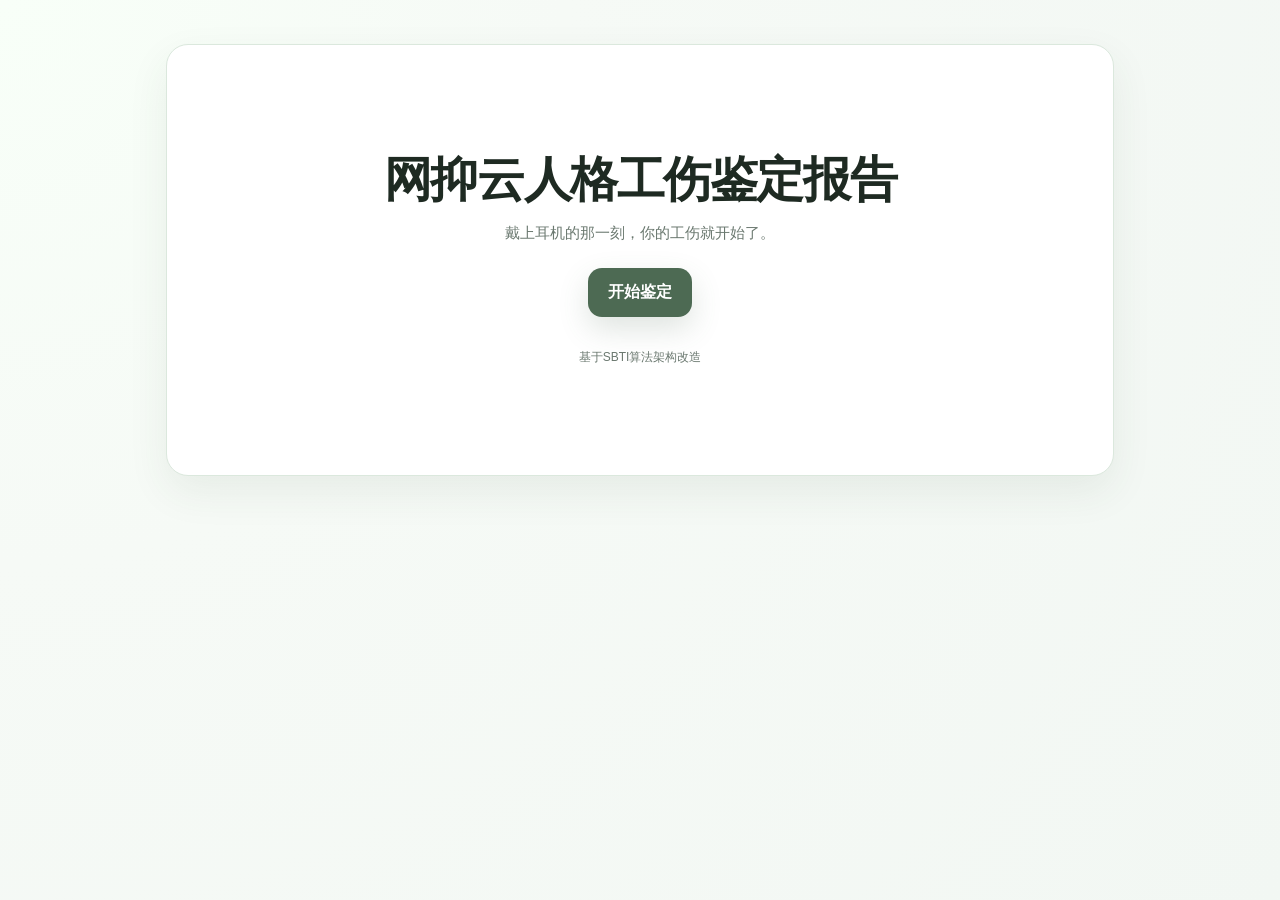
==== index.html @ e1bfa642 "feat: 自定义题目与人格项目文档 Co-authored-by: traeagent <traeagent@users.noreply.github.com>" ====
<!DOCTYPE html>
<html lang="zh-CN">
<head>
  <meta charset="UTF-8" />
  <meta name="viewport" content="width=device-width, initial-scale=1.0" />
  <title>网抑云人格工伤鉴定报告</title>
  <style>
    :root {
      --bg: #f6faf6;
      --panel: #ffffff;
      --text: #1e2a22;
      --muted: #6a786f;
      --line: #dbe8dd;
      --soft: #edf6ef;
      --accent: #6c8d71;
      --accent-strong: #4d6a53;
      --shadow: 0 16px 40px rgba(47, 73, 55, 0.08);
      --radius: 22px;
    }

    * { box-sizing: border-box; }
    html, body { margin: 0; padding: 0; }
    body {
      font-family: -apple-system, BlinkMacSystemFont, "Segoe UI", "PingFang SC", "Hiragino Sans GB", "Microsoft YaHei", sans-serif;
      background:
        radial-gradient(circle at top left, #f8fff8 0, #f6faf6 36%, #f2f7f3 100%);
      color: var(--text);
      min-height: 100vh;
    }

    .shell {
      max-width: 980px;
      margin: 0 auto;
      padding: 24px 16px 56px;
    }

    .card {
      background: var(--panel);
      border: 1px solid var(--line);
      border-radius: var(--radius);
      box-shadow: var(--shadow);
    }

    .hero {
      padding: 28px;
      margin-top: 20px;
      overflow: hidden;
      position: relative;
    }

    .hero::after {
      content: "";
      position: absolute;
      right: -60px;
      top: -60px;
      width: 180px;
      height: 180px;
      border-radius: 50%;
      background: linear-gradient(180deg, rgba(127,165,134,0.16), rgba(127,165,134,0.02));
      pointer-events: none;
    }

    h1, h2, h3, p { margin: 0; }
    .hero h1 {
      font-size: clamp(28px, 5vw, 48px);
      line-height: 1.08;
      letter-spacing: -0.03em;
      max-width: 680px;
    }
    .hero .sub {
      margin-top: 14px;
      color: var(--muted);
      font-size: 15px;
      line-height: 1.75;
      max-width: 720px;
    }

    .hero-actions {
      display: flex;
      flex-wrap: wrap;
      gap: 12px;
      margin-top: 22px;
    }
    .hero-minimal {
      min-height: 48vh;
      display: flex;
      flex-direction: column;
      justify-content: center;
      align-items: center;
      text-align: center;
      padding: 42px 20px;
    }
    .hero-minimal::after { display: none; }

    button {
      border: 0;
      cursor: pointer;
      transition: transform .16s ease, box-shadow .16s ease, opacity .16s ease;
      font: inherit;
    }

    button:hover { transform: translateY(-1px); }
    button:disabled { cursor: not-allowed; opacity: 0.55; transform: none; }

    .btn-primary {
      background: var(--accent-strong);
      color: #fff;
      padding: 14px 20px;
      border-radius: 14px;
      box-shadow: 0 12px 30px rgba(77, 106, 83, 0.18);
      font-weight: 700;
    }

    .btn-secondary {
      background: #fff;
      color: var(--accent-strong);
      padding: 14px 20px;
      border-radius: 14px;
      border: 1px solid var(--line);
      font-weight: 700;
    }

    .screen { display: none; }
    .screen.active { display: block; }

    .test-wrap,
    .result-wrap {
      margin-top: 22px;
      padding: 22px;
    }

    .topbar {
      display: flex;
      justify-content: space-between;
      align-items: center;
      gap: 16px;
      margin-bottom: 18px;
      flex-wrap: wrap;
    }

    .progress {
      flex: 1;
      min-width: 240px;
      height: 10px;
      background: #edf3ee;
      border-radius: 999px;
      overflow: hidden;
      position: relative;
    }

    .progress > span {
      display: block;
      width: 0;
      height: 100%;
      background: linear-gradient(90deg, #97b59c, #5b7a62);
      border-radius: inherit;
      transition: width .22s ease;
    }

    .progress-text {
      color: var(--muted);
      font-size: 13px;
      white-space: nowrap;
    }

    .question-list {
      display: grid;
      gap: 16px;
    }

    .question {
      border: 1px solid var(--line);
      border-radius: 18px;
      padding: 18px;
      background: linear-gradient(180deg, #ffffff, #fbfdfb);
    }

    .question-meta {
      display: flex;
      justify-content: space-between;
      align-items: center;
      gap: 12px;
      margin-bottom: 10px;
      color: var(--muted);
      font-size: 12px;
    }

    .badge {
      display: inline-flex;
      align-items: center;
      gap: 6px;
      border-radius: 999px;
      padding: 6px 10px;
      background: var(--soft);
      border: 1px solid var(--line);
    }

    .question-title {
      font-size: 16px;
      line-height: 1.7;
      white-space: pre-wrap;
    }

    .options {
      display: grid;
      gap: 10px;
      margin-top: 14px;
    }

    .option {
      display: flex;
      align-items: flex-start;
      gap: 12px;
      padding: 14px 14px;
      border-radius: 14px;
      border: 1px solid var(--line);
      background: #fff;
      transition: border-color .16s ease, background .16s ease, transform .16s ease;
    }

    .option:hover {
      border-color: #bcd0c1;
      background: #f8fcf9;
    }

    .option input {
      margin-top: 3px;
      accent-color: var(--accent-strong);
      transform: scale(1.1);
      flex-shrink: 0;
    }

    .option-code {
      font-weight: 800;
      color: var(--accent-strong);
      min-width: 22px;
    }

    .actions-bottom {
      display: flex;
      justify-content: space-between;
      align-items: center;
      gap: 12px;
      flex-wrap: wrap;
      margin-top: 18px;
      padding-top: 6px;
    }

    .hint {
      color: var(--muted);
      font-size: 13px;
      line-height: 1.7;
    }

    .result-layout {
      display: grid;
      gap: 18px;
    }
    .result-top {
      display: grid;
      grid-template-columns: 0.9fr 1.1fr;
      gap: 18px;
      align-items: stretch;
    }
    .poster-box, .type-box, .analysis-box, .dim-box, .note-box {
      border: 1px solid var(--line);
      border-radius: 18px;
      padding: 18px;
      background: linear-gradient(180deg, #ffffff, #fbfdfb);
    }
    .poster-box {
      display: grid;
      grid-template-rows: 1fr auto;
      min-height: 280px;
      overflow: hidden;
      position: relative;
      background:
        radial-gradient(circle at top right, rgba(127,165,134,0.16), rgba(127,165,134,0) 40%),
        linear-gradient(180deg, #ffffff, #f7fbf8);
    }
    .poster-box::after {
      content: "";
      position: absolute;
      right: -46px;
      bottom: -46px;
      width: 140px;
      height: 140px;
      border-radius: 50%;
      background: linear-gradient(180deg, rgba(127,165,134,0.12), rgba(127,165,134,0.01));
      pointer-events: none;
    }
    .poster-image {
      width: 100%;
      min-height: 220px;
      max-height: 460px;
      object-fit: contain;
      border-radius: 18px;
      background: rgba(255,255,255,0.75);
      position: relative;
      z-index: 1;
    }
    .poster-box.no-image .poster-image { display: none; }
    .poster-caption {
      margin-top: 14px;
      color: var(--muted);
      font-size: 14px;
      line-height: 1.8;
      position: relative;
      z-index: 1;
    }
    .type-kicker {
      font-size: 12px;
      color: var(--accent-strong);
      margin-bottom: 8px;
      letter-spacing: .06em;
    }
    .type-name {
      font-size: clamp(30px, 5vw, 48px);
      line-height: 1.08;
      letter-spacing: -0.03em;
    }
    .type-subname {
      margin-top: 10px;
      color: var(--muted);
      font-size: 14px;
      line-height: 1.8;
    }
    .match {
      margin-top: 18px;
      display: inline-flex;
      align-items: center;
      gap: 8px;
      border-radius: 999px;
      padding: 10px 14px;
      background: var(--soft);
      border: 1px solid var(--line);
      color: var(--accent-strong);
      font-weight: 700;
      font-size: 14px;
      line-height: 1.4;
    }
    .analysis-box h3, .dim-box h3, .note-box h3 {
      font-size: 16px;
      margin-bottom: 12px;
    }
    .analysis-box p {
      margin: 0;
      color: #304034;
      font-size: 15px;
      line-height: 1.9;
      white-space: pre-wrap;
    }
    .dim-list {
      display: grid;
      gap: 12px;
    }
    .dim-item {
      border: 1px solid var(--line);
      border-radius: 16px;
      padding: 14px;
      background: #fff;
    }
    .dim-item-top {
      display: flex;
      justify-content: space-between;
      align-items: baseline;
      gap: 10px;
      margin-bottom: 8px;
      flex-wrap: wrap;
    }
    .dim-item-name {
      font-size: 14px;
      font-weight: 700;
      color: var(--text);
    }
    .dim-item-score {
      color: var(--accent-strong);
      font-weight: 800;
      font-size: 14px;
      white-space: nowrap;
    }
    .dim-item p {
      margin: 0;
      color: var(--muted);
      font-size: 13px;
      line-height: 1.8;
    }
    .note-box p {
      margin: 0;
      color: var(--muted);
      font-size: 13px;
      line-height: 1.8;
    }

    .author-box {
      border: 1px solid var(--line);
      border-radius: 18px;
      background: linear-gradient(180deg, #ffffff, #fbfdfb);
      overflow: hidden;
    }
    .author-box summary {
      list-style: none;
      cursor: pointer;
      padding: 18px;
      font-size: 16px;
      font-weight: 700;
      color: var(--text);
      display: flex;
      align-items: center;
      justify-content: space-between;
      gap: 12px;
    }
    .author-box summary::-webkit-details-marker { display: none; }
    .author-box summary::after {
      content: '展开';
      font-size: 12px;
      font-weight: 700;
      color: var(--accent-strong);
      border: 1px solid var(--line);
      background: var(--soft);
      padding: 6px 10px;
      border-radius: 999px;
      flex-shrink: 0;
    }
    .author-box[open] summary::after {
      content: '收起';
    }
    .author-content {
      border-top: 1px solid var(--line);
      padding: 0 18px 18px;
    }
    .author-content p {
      margin: 14px 0 0;
      color: #304034;
      font-size: 14px;
      line-height: 1.9;
    }

    .result-actions {
      display: flex;
      justify-content: space-between;
      align-items: center;
      gap: 12px;
      flex-wrap: wrap;
      margin-top: 22px;
    }

    @media (max-width: 860px) {
      .result-top { grid-template-columns: 1fr; }
    }

    @media (max-width: 600px) {
      .shell { padding: 14px 12px 42px; }
      .hero, .test-wrap, .result-wrap { padding: 16px; }
      .hero h1 { font-size: 32px; }
      .question-title { font-size: 15px; }
    }
  </style>
</head>
<body>
  <div class="shell">
    <section id="intro" class="screen active">
      <div class="hero card hero-minimal">
        <h1>网抑云人格工伤鉴定报告</h1>
        <p class="sub">戴上耳机的那一刻，你的工伤就开始了。</p>
        <div class="hero-actions">
          <button id="startBtn" class="btn-primary">开始鉴定</button>
        </div>
        <div style="padding-top: 2rem; display: flex; flex-direction: column;">
          <span style="color: var(--muted); font-size: 12px;">基于SBTI算法架构改造</span>
        </div>
      </div>
    </section>

    <section id="test" class="screen">
      <div class="test-wrap card">
        <div class="topbar">
          <div class="progress"><span id="progressBar"></span></div>
          <div class="progress-text" id="progressText">0 / 26</div>
        </div>

        <div id="questionList" class="question-list"></div>

        <div class="actions-bottom">
          <div class="hint" id="testHint">全选完才会放行。工伤鉴定要完整。</div>
          <div style="display:flex; gap:12px; flex-wrap:wrap;">
            <button id="backIntroBtn" class="btn-secondary">返回首页</button>
            <button id="submitBtn" class="btn-primary" disabled>提交并查看报告</button>
          </div>
        </div>
      </div>
    </section>

    <section id="result" class="screen">
      <div class="result-wrap card">
        <div class="result-layout">
          <div class="result-top">
            <div class="poster-box" id="posterBox">
              <img id="posterImage" class="poster-image" alt="鉴定结果图" />
              <div id="posterCaption" class="poster-caption">副歌依赖症晚期</div>
            </div>

            <div class="type-box">
              <div class="type-kicker" id="resultModeKicker">您的工伤诊断</div>
              <div class="type-name" id="resultTypeName">副歌依赖症晚期</div>
              <div class="match" id="matchBadge">匹配度 92%</div>
              <div class="type-subname" id="resultTypeSub">系统备注会显示在这里。</div>
            </div>
          </div>

          <div class="analysis-box">
            <h3>详细诊断报告</h3>
            <p id="resultDesc"></p>
          </div>

          <div class="dim-box">
            <h3>十二维度评分</h3>
            <div id="dimList" class="dim-list"></div>
          </div>

          <div class="note-box">
            <h3>友情提示</h3>
            <p id="funNote">本测试仅供娱乐，别拿它当诊断、面试、相亲、分手、招魂、算命或人生判决书。</p>
          </div>
        </div>

        <div class="result-actions">
          <div style="display:flex; gap:12px; flex-wrap:wrap;">
            <button id="restartBtn" class="btn-secondary">重新鉴定</button>
            <button id="toTopBtn" class="btn-primary">回到首页</button>
          </div>
        </div>
      </div>
    </section>
  </div>

  <script>
    const dimensionMeta = {
      D1: { name: 'D1 听歌依赖度', model: '依赖模型' },
      D2: { name: 'D2 循环成瘾性', model: '依赖模型' },
      D3: { name: 'D3 平台忠诚度', model: '依赖模型' },
      E1: { name: 'E1 情感投射深度', model: '情绪模型' },
      E2: { name: 'E2 深夜emo指数', model: '情绪模型' },
      E3: { name: 'E3 前任阴影残留', model: '情绪模型' },
      O1: { name: 'O1 歌单管理强迫度', model: '秩序模型' },
      O2: { name: 'O2 切歌冲动阈值', model: '秩序模型' },
      O3: { name: 'O3 小众审美执念', model: '秩序模型' },
      I1: { name: 'I1 现实沉浸偏差', model: '幻觉模型' },
      I2: { name: 'I2 自我表演倾向', model: '幻觉模型' },
      I3: { name: 'I3 歌词过度解读', model: '幻觉模型' }
    };

    const questions = [
      {
        id: 'q1', dim: 'D1',
        text: '你出门忘带耳机了，此时你的心理状态最接近：',
        options: [
          { label: '没事，安静也挺好', value: 1 },
          { label: '有点不习惯，但能忍', value: 2 },
          { label: '立刻掉头回家拿，没有耳机我无法呼吸', value: 3 }
        ]
      },
      {
        id: 'q2', dim: 'D1',
        text: '你每天戴耳机的时间大约是：',
        options: [
          { label: '1-2小时，偶尔听听', value: 1 },
          { label: '3-5小时，通勤+工作时听', value: 2 },
          { label: '除了睡觉和洗澡，耳机焊在耳朵上', value: 3 }
        ]
      },
      {
        id: 'q3', dim: 'D2',
        text: '你发现自己喜欢的歌后，通常会：',
        options: [
          { label: '加入歌单，随机听到时再享受', value: 1 },
          { label: '连续听几天，腻了就换', value: 2 },
          { label: '单曲循环到室友/同事想报警，听到这首歌的每个音符都刻进DNA', value: 3 }
        ]
      },
      {
        id: 'q4', dim: 'D2',
        text: '听一首歌时，副歌结束你的手指会：',
        options: [
          { label: '自然地等下一首', value: 1 },
          { label: '有时候会拖回去再听一遍副歌', value: 2 },
          { label: '不受控制地拖回副歌开头，循环5遍后才勉强放过这首歌', value: 3 }
        ]
      },
      {
        id: 'q5', dim: 'D3',
        text: '你的手机里装了几个音乐APP？',
        options: [
          { label: '好几个，哪个有版权用哪个', value: 1 },
          { label: '两个，一个主力一个备用', value: 2 },
          { label: '只有网易云，其他APP下载了也没打开过，我的红心和歌单都在这里', value: 3 }
        ]
      },
      {
        id: 'q6', dim: 'D3',
        text: '如果网易云突然宣布关闭服务器，你的第一反应是：',
        options: [
          { label: '换个APP呗，歌都差不多', value: 1 },
          { label: '有点难过，毕竟用了很久', value: 2 },
          { label: '天塌了。我那3000首红心、50个精心分类的歌单、500条走心评论……这不是关APP，这是烧我的精神遗产', value: 3 }
        ]
      },
      {
        id: 'q7', dim: 'E1',
        text: '听到一首特别扎心的歌时，你通常会：',
        options: [
          { label: '觉得旋律不错，听完就过了', value: 1 },
          { label: '有点感触，可能会单曲循环一会儿', value: 2 },
          { label: '眼泪直接掉下来，感觉自己的人生被这首歌完整地唱了一遍', value: 3 }
        ]
      },
      {
        id: 'q8', dim: 'E1',
        text: '你听歌时更关注什么？',
        options: [
          { label: '旋律和编曲，歌词随便听听', value: 1 },
          { label: '旋律和歌词各占一半', value: 2 },
          { label: '歌词。歌词就是我的日记本，每句话都在写我', value: 3 }
        ]
      },
      {
        id: 'q9', dim: 'E2',
        text: '晚上11点以后，你的歌单会发生什么变化？',
        options: [
          { label: '和白天差不多，该听什么听什么', value: 1 },
          { label: '可能会切换到稍微安静一点的歌', value: 2 },
          { label: '自动切换到"深夜emo"歌单，陈奕迅、林宥嘉、薛之谦轮番上阵，枕头湿了也不关', value: 3 }
        ]
      },
      {
        id: 'q10', dim: 'E2',
        text: '你在网易云评论区最常做的事是：',
        options: [
          { label: '偶尔看看热评，笑一笑就过了', value: 1 },
          { label: '认真看评论，偶尔点赞', value: 2 },
          { label: '从第一条刷到最后一条，两千楼的故事看完哭湿枕头，自己也写一段三千字的情感小作文', value: 3 }
        ]
      },
      {
        id: 'q11', dim: 'E3',
        text: '日推里突然出现你和前任一起听过的歌，你会：',
        options: [
          { label: '没感觉，正常听完', value: 1 },
          { label: '心里咯噔一下，但不会跳过', value: 2 },
          { label: '瞬间破防，立刻切歌，但歌词已经在脑子里循环了，今晚注定失眠', value: 3 }
        ]
      },
      {
        id: 'q12', dim: 'E3',
        text: '你有没有因为一首歌而想起某个人，然后情绪崩溃？',
        options: [
          { label: '没有，歌就是歌', value: 1 },
          { label: '偶尔会有点感触', value: 2 },
          { label: '何止一首歌？我的整个歌单都是按"前任编年史"排列的', value: 3 }
        ]
      },
      {
        id: 'q13', dim: 'O1',
        text: '你的歌单数量和分类方式是：',
        options: [
          { label: '几个大歌单，够用就行', value: 1 },
          { label: '十几个歌单，按心情/场景分了类', value: 2 },
          { label: '50+歌单，每个都有严格命名规范，"深夜独处·雨天·第三类情绪·不允许在白天打开"这种级别', value: 3 }
        ]
      },
      {
        id: 'q14', dim: 'O1',
        text: '点红心之前你会犹豫吗？',
        options: [
          { label: '觉得好听就点，不纠结', value: 1 },
          { label: '会想一下"这首歌配不配"', value: 2 },
          { label: '必须经过三轮审核：初听→二刷→三品，确认这首歌能进我的"灵魂歌单"才郑重点下红心，点错了还会取消', value: 3 }
        ]
      },
      {
        id: 'q15', dim: 'O2',
        text: '一首歌的前奏你通常能忍多久？',
        options: [
          { label: '听完前奏再决定', value: 1 },
          { label: '5秒内判断要不要继续', value: 2 },
          { label: '前3秒没有hook直接切，前奏超过10秒没人声手指已经不受控制了', value: 3 }
        ]
      },
      {
        id: 'q16', dim: 'O2',
        text: '一首歌的高潮部分结束后，你的大拇指会：',
        options: [
          { label: '等它自然结束', value: 1 },
          { label: '看心情，有时候切有时候不切', value: 2 },
          { label: '高潮结束0.1秒内完成切歌，绝不给尾奏任何面子', value: 3 }
        ]
      },
      {
        id: 'q17', dim: 'O3',
        text: '你私藏的宝藏歌曲突然在抖音火了，你的反应是：',
        options: [
          { label: '挺好的，更多人能听到', value: 1 },
          { label: '有点复杂，高兴又有点失落', value: 2 },
          { label: '强烈的"被绿"感。这首歌是我的，你们不配。评论破999+的那天，我在评论区写了一篇"悼文"', value: 3 }
        ]
      },
      {
        id: 'q18', dim: 'O3',
        text: '你会因为什么原因拒绝听一首歌？',
        options: [
          { label: '基本不会拒绝，好听就行', value: 1 },
          { label: '实在太难听才会', value: 2 },
          { label: '封面太丑、歌手太火、评论太少、风格太主流……理由可以写一本书', value: 3 }
        ]
      },
      {
        id: 'q19', dim: 'I1',
        text: '戴上耳机走在路上，你的世界会发生什么变化？',
        options: [
          { label: '就是加了背景音乐，没什么特别的', value: 1 },
          { label: '确实会有点沉浸，走路带风', value: 2 },
          { label: '楼道变T台，地铁变末日战场，便利店变日剧片场，我已经不是在走路了，我是在拍MV', value: 3 }
        ]
      },
      {
        id: 'q20', dim: 'I1',
        text: '"本来只想睡前听两首歌"，实际结果是：',
        options: [
          { label: '真的只听两首就睡了', value: 1 },
          { label: '可能会多听几首，但一小时内能睡', value: 2 },
          { label: '回过神来天亮了，手机没电了，歌单循环了三遍，上班迟到了', value: 3 }
        ]
      },
      {
        id: 'q21', dim: 'I2',
        text: '听到一首节奏感很强的歌时，你的身体会：',
        options: [
          { label: '轻轻点头打节拍', value: 1 },
          { label: '身体会跟着晃动', value: 2 },
          { label: '空气吉他、空气鼓槌、空气麦克风全部就位，虽然没有观众但我的表演是格莱美级别的', value: 3 }
        ]
      },
      {
        id: 'q22', dim: 'I2',
        text: '洗澡时听歌，你的状态是：',
        options: [
          { label: '正常洗澡，歌当背景', value: 1 },
          { label: '会跟着哼几句', value: 2 },
          { label: '周杰伦/陈奕迅附体，浴室就是我的演唱会主场，邻居投诉也无所谓，今晚我是王', value: 3 }
        ]
      },
      {
        id: 'q23', dim: 'I3',
        text: '你有没有觉得某首歌的歌词"就是在写我"？',
        options: [
          { label: '没有，歌词就是歌词', value: 1 },
          { label: '偶尔有共鸣', value: 2 },
          { label: '不是"觉得"，是"确信"。作词人一定在我的房间装了监控，否则怎么解释每句话都在精准描述我的人生', value: 3 }
        ]
      },
      {
        id: 'q24', dim: 'I3',
        text: '你在商场/咖啡厅听到BGM时，你的反应是：',
        options: [
          { label: '没什么反应，当背景音', value: 1 },
          { label: '可能会注意一下是什么歌', value: 2 },
          { label: '0.5秒内掏出手机打开听歌识曲，识别成功后还要看一眼评论区确认"果然不止我一个人觉得这首歌牛"', value: 3 }
        ]
      }
    ];

    const specialQuestions = [
      {
        id: 'wy_gate_q1',
        special: true,
        kind: 'wy_gate',
        text: '你使用网易云音乐多少年了？',
        options: [
          { label: '不到3年', value: 1 },
          { label: '3-7年', value: 2 },
          { label: '8年以上', value: 3 }
        ]
      },
      {
        id: 'wy_gate_q2',
        special: true,
        kind: 'wy_trigger',
        text: '以下哪个场景最能描述你的深夜状态？',
        options: [
          { label: '到点就睡，作息规律', value: 1 },
          { label: '偶尔熬夜，但不算严重', value: 2 },
          { label: '每天23:00准时emo，网易云评论区是我的深夜食堂，哭完才睡', value: 3 }
        ]
      }
    ];

    const TYPE_LIBRARY = {
      "CHORUS": {
        "code": "CHORUS",
        "cn": "副歌依赖症晚期",
        "intro": "听一首歌必须拖回副歌再听一遍，否则浑身难受。",
        "desc": "恭喜您，您已被确诊为\"副歌依赖症晚期\"。您的手指已经形成了一种条件反射——副歌结束的那一瞬间，大拇指会以0.08秒的反应速度精准地拖动进度条回到副歌开头。这不是你在控制手指，是副歌在控制你。\n\n您的音乐消费模式已经完全脱离了\"听一首完整的歌\"这个概念。对您来说，一首歌只由两部分组成：副歌，和\"等待副歌的那段无聊时间\"。前奏？跳过。主歌？跳过。桥段？什么桥段？我只知道副歌。\n\n据临床观察，副歌依赖症晚期患者平均每首歌只会完整听完副歌部分，其余段落一律被视为\"广告时间\"。您不是在听歌，您是在反复品尝一道菜里最好吃的那一口，然后把整盘菜推到一边。\n\n医嘱：建议尝试完整听完一首歌，包括前奏和尾奏。如果感到不适，请深呼吸，并反复默念\"主歌也是有感情的\"。"
      },
      "LIVE": {
        "code": "LIVE",
        "cn": "颅内混响重度成瘾",
        "intro": "只听Live版和演唱会版，听见掌声和尖叫颅内才会高潮。",
        "desc": "您已被确诊为\"颅内混响重度成瘾\"。在您的音乐世界里，录音室版本就是\"被阉割的平替\"，只有Live版才是真正的音乐。您对掌声、尖叫声、观众大合唱有着近乎病态的渴求——那些混响、回声、即兴改编，才是让您的颅内多巴胺疯狂分泌的真正配方。\n\n当一首歌的Live版前奏响起，观众席传来第一声欢呼时，您的瞳孔会放大，心率会加速，后背会起鸡皮疙瘩。这种感觉，录音室版本永远给不了您。\n\n您收藏夹里的歌，十个有八个标注着\"(Live)\"。如果一首歌只有录音室版本，您会觉得它\"没有灵魂\"。您甚至会在安静的环境下假装自己身处演唱会现场，闭上眼睛，让那些掌声和尖叫声将您包围。\n\n医嘱：偶尔听听录音室版本，体会一下\"干净的声音\"也是一种美。如果戒断反应严重，建议观看演唱会视频作为替代疗法。"
      },
      "UMBILICAL": {
        "code": "UMBILICAL",
        "cn": "耳机线脐带综合症",
        "intro": "耳机一摘，感觉失去了与母星的最后连接。",
        "desc": "您已被确诊为\"耳机线脐带综合症\"。耳机对您而言，早已不是一件电子配件，而是一条连接您与精神母体的脐带。摘下耳机的那一刻，您会感到一种类似于\"新生儿被剪断脐带\"的恐慌——周围的声音突然变得刺耳、嘈杂、毫无美感，世界从4D降级成了2D。\n\n您在社交场合中，耳机就是您的\"请勿打扰\"标志。戴上耳机，您就进入了属于自己的结界，外界的嘈杂被隔绝在耳罩之外。摘下耳机，您就像一个被剥去外壳的软体动物，赤裸地暴露在这个过于喧嚣的世界中。\n\n临床数据显示，耳机脐带综合症患者出门忘带耳机的焦虑程度，与普通人忘带手机相当。部分重度患者甚至在睡觉时也不会摘下耳机，因为\"安静太可怕了\"。\n\n医嘱：建议每天尝试摘下耳机30分钟，感受一下真实世界的声音。如果出现心慌、手抖、幻听等症状，请立即重新戴上耳机并就医。"
      },
      "LOOP": {
        "code": "LOOP",
        "cn": "单曲循环强迫性重复障碍",
        "intro": "一首emo神曲听到手机没电，听到耳朵起茧也不切。",
        "desc": "您已被确诊为\"单曲循环强迫性重复障碍\"。当您锁定了一首\"命中注定的歌\"之后，您的播放列表就只剩下一首歌了。不是您不想切，是您切不了——就像被困在一个音乐的时间循环里，每天醒来，这首歌还在播放。\n\n您的单曲循环记录可以轻松突破100遍。室友已经从\"这首歌挺好听的\"进化到\"你再放这首歌我就报警\"。您的耳朵已经对这首歌的每一个音符形成了肌肉记忆，但您依然觉得\"下一遍可能会听出新的东西\"。\n\n最可怕的是，您并不觉得这有什么问题。在您看来，单曲循环不是病，是一种\"深度沉浸式音乐体验\"。别人听100首不同的歌，不如您把1首歌听100遍来得深刻。\n\n医嘱：强制设置\"每日单曲循环上限\"为50遍。超过后系统自动切换到下一首。如果出现\"新歌不配\"的想法，请立即停止循环并咨询音乐心理医生。"
      },
      "SHOWER": {
        "code": "SHOWER",
        "cn": "洗澡间世界巡回演唱会妄想症",
        "intro": "洗澡时觉得自己是周杰伦/陈奕迅附体，邻居投诉也无所谓。",
        "desc": "您已被确诊为\"洗澡间世界巡回演唱会妄想症\"。当花洒打开、水雾升腾、手机外放响起的那一刻，您的浴室就不再是浴室了——那是Madison Square Garden，那是东京巨蛋，那是您的世界巡演第108站。\n\n您在浴室里的表演是全方位的：高音部分会扯着嗓子嘶吼，深情部分会闭上眼睛仰头，间奏部分会假装和\"观众\"互动说\"大家好我是XX\"。您的浴室墙壁上全是水蒸气，但您看到的不是水雾，是舞台灯光和镭射。\n\n邻居已经投诉了三次，物业也来敲过两次门。但您不在乎。因为真正的艺术家，从来不会被世俗的噪音投诉所打倒。今晚，您的演唱会将继续。\n\n医嘱：建议购买防水蓝牙音箱以提升音质体验。如果邻居再次投诉，可考虑将演唱会迁移至KTV包间。请不要在浴室外继续表演，社会尚未准备好接受您的才华。"
      },
      "INTRO": {
        "code": "INTRO",
        "cn": "前奏过长引起的急性焦虑症",
        "intro": "前奏超过10秒没人声，手指会不受控制地点\"下一首\"。",
        "desc": "您已被确诊为\"前奏过长引起的急性焦虑症\"。在您的音乐世界里，前奏就是\"等待的折磨\"。10秒，是您的心理承受极限。超过这个时间还没有人声出现，您的手指就会像被某种神秘力量驱动一样，不受控制地滑向\"下一首\"按钮。\n\n您不理解为什么有人能耐心听完一段60秒的前奏。对您来说，前奏就像快递到了但不开箱，电影开始了但只放片头Logo——\"赶紧进入正题好吗？\"\n\n您的切歌记录中，有超过70%的切歌发生在前奏阶段。有些歌您甚至从来没有听过副歌，因为前奏就把您劝退了。您的音乐审美已经被训练成了一种\"3秒判断法\"——前3秒没有hook，直接下一个。\n\n医嘱：建议尝试\"前奏冥想训练\"，从20秒开始，逐步延长到能完整听完一首带前奏的歌。如果训练过程中出现手指抽搐，请立即切歌并休息。"
      },
      "SHUFFLE": {
        "code": "SHUFFLE",
        "cn": "随机播放信任危机",
        "intro": "点了随机，但总觉得推荐的歌一点都不随机，甚至有点冒犯。",
        "desc": "您已被确诊为\"随机播放信任危机\"。您和随机播放功能之间的关系，已经从\"信任\"恶化成了\"互相猜忌\"。您点了随机播放，但总觉得算法在针对您——为什么连着三首都是慢歌？为什么刚跳过一首又推了同歌手的？为什么我3000首歌的曲库里，随机播放永远在那50首里打转？\n\n您开始怀疑\"随机\"这个概念本身。您觉得算法一定有某种不可告人的偏好，或者它在偷偷学习您的切歌习惯然后故意反着来。您甚至想过\"如果我手动打乱歌单顺序，是不是比随机播放更随机？\"\n\n最让您崩溃的是，当您跟朋友吐槽\"随机播放不随机\"时，朋友会说\"是你自己的心理作用\"。但您知道，这不是心理作用，这是系统性的背叛。\n\n医嘱：接受随机播放的不完美本质。或者干脆放弃随机，手动选歌。如果您无法信任任何播放模式，建议考虑\"闭眼盲选法\"——闭着眼睛滑动歌单，手指停在哪首听哪首。"
      },
      "COMMENT": {
        "code": "COMMENT",
        "cn": "评论区PTSD重度患者",
        "intro": "歌没听进去，评论区两千楼的故事看完哭湿了枕头。",
        "desc": "您已被确诊为\"评论区PTSD重度患者\"。对您来说，一首歌只是入场券，真正的重头戏在评论区。您打开一首歌，第一件事不是听，而是划到评论区。两千楼的评论，您能从头刷到尾，每一条都不放过。\n\n您在评论区里看到了爱情、背叛、成长、遗憾、生死、重逢……这些故事比任何一部电影都精彩，比任何一本小说都真实。您为陌生人哭过、笑过、叹过气。有时候您甚至忘了自己最初是来听歌的。\n\n您的\"听歌\"流程是这样的：打开歌→划到评论区→开始阅读→被第一条热评击中→继续往下刷→被第37条评论弄哭→被第203条评论治愈→被第1589条评论再次击碎→凌晨3点发现歌还没开始放。\n\n医嘱：建议先听歌再看评论，或设置\"评论阅读时限\"为10分钟。如果发现自己在为素不相识的网友的人生哭泣，请关闭手机并深呼吸。"
      },
      "COPYPASTE": {
        "code": "COPYPASTE",
        "cn": "文案搬运工职业损伤",
        "intro": "听歌不是为了听，是为了找一句能发朋友圈的扎心句子。",
        "desc": "您已被确诊为\"文案搬运工职业损伤\"。您的听歌行为已经发生了一次根本性的范式转移——您不再是为了\"听\"而听歌，而是为了\"找\"而听歌。找什么？找一句能发朋友圈/微博/小红书的扎心文案。\n\n您的听歌流程是这样的：打开歌→快进到副歌→竖起耳朵捕捉歌词→听到一句\"还不错\"→截图/复制→发朋友圈配上一张模糊的夜景图→关掉歌→完成。\n\n您的朋友圈/微博已经成为了一个\"网易云歌词摘抄本\"。您的朋友们已经能通过您发的文案判断您最近在听什么歌。有人甚至开玩笑说：\"你不用听歌，你只需要看歌词。\"\n\n最讽刺的是，有些歌您发了文案但从来没有完整听完过。您传播了这首歌的灵魂，却从未真正与它相遇。\n\n医嘱：建议尝试\"纯粹听歌模式\"——不截图、不复制、不发朋友圈，只听。如果感到空虚，请理解：不是每首歌都需要被分享，有些感动只属于你一个人。"
      },
      "EXRADAR": {
        "code": "EXRADAR",
        "cn": "前任雷达异常灵敏症",
        "intro": "日推里出现陶喆/蔡依林，就知道今天不宜出门。",
        "desc": "您已被确诊为\"前任雷达异常灵敏症\"。您的音乐系统已经与您的情感记忆形成了一种高度敏感的联动机制——当随机播放或日推中出现与前任相关的歌曲时，您的\"前任雷达\"会在0.01秒内发出红色警报。\n\n您的大脑里有一个隐形的\"前任歌单数据库\"，收录了所有你们一起听过的歌、在KTV唱过的歌、对方分享给您的歌、分手后单曲循环过的歌。这个数据库不需要您主动调取，它会自动运行，24小时待命。\n\n当那首歌的前奏响起时，您的反应速度比任何AI都快：心率飙升→瞳孔放大→手指颤抖→切歌。但为时已晚，歌词已经在您脑子里开始循环了。今晚，注定又是一个不眠之夜。\n\n医嘱：建议进行\"脱敏训练\"——在安全环境下主动播放前任相关歌曲，逐步降低敏感度。如果训练过程中情绪失控，请立即停止并联系好友进行\"音乐急救\"。"
      },
      "COPYRIGHT": {
        "code": "COPYRIGHT",
        "cn": "因版权下架导致的心律不齐",
        "intro": "看着列表里灰色的歌名，感觉就像失去了亲人。",
        "desc": "您已被确诊为\"因版权下架导致的心律不齐\"。每次打开歌单，看到那些灰色的歌名，您的心都会揪一下。那不是灰色的字体，那是墓碑。每一首灰色的歌，都是一位逝去的老朋友。\n\n您还记得第一次发现歌被下架时的感觉——打开歌单，想听那首最爱的歌，结果弹出\"因版权原因暂不可用\"。您的世界在那一刻静止了。您疯狂地搜索\"XX歌为什么下架了\"\"XX歌哪个平台还能听\"，像一个在寻找失踪亲人的侦探。\n\n您甚至开始囤积音乐——把所有能下载的歌都下载下来，把能缓存的歌都缓存好，生怕哪天醒来又有一批歌变成灰色。您的手机存储空间已经告急，但您不敢删任何一首歌，因为\"万一哪天它就下架了呢\"。\n\n医嘱：接受音乐版权流动的现实。建议定期导出歌单备份。如果灰色歌名数量超过100首，请考虑寻求专业心理援助。"
      },
      "THRESHOLD": {
        "code": "THRESHOLD",
        "cn": "快乐阈值升高综合征",
        "intro": "只有后摇、核嗓、黑金属才能安慰我，听《好运来》面不改色。",
        "desc": "您已被确诊为\"快乐阈值升高综合征\"。您的音乐审美已经进化到了一个常人难以企及的高度——普通流行歌？太浅。民谣？太矫情。说唱？太吵。只有后摇那15分钟的层层推进、核嗓那撕裂灵魂的嘶吼、黑金属那混沌原始的暴烈，才能在您已经千疮百孔的心上留下一点痕迹。\n\n您的歌单对普通人来说就像一份\"精神酷刑清单\"。朋友借您的耳机听了30秒，表情从好奇变成了惊恐，最后小心翼翼地问：\"你……还好吗？\"\n\n最可怕的是，您听《好运来》面不改色，听《小星星》内心毫无波澜，但听到Sigur Rós的某个音符会突然泪流满面。您的快乐阈值已经被训练得如此之高，以至于只有最极端的音乐才能触达您的情感核心。\n\n医嘱：偶尔尝试回归\"简单快乐\"的音乐。如果《好运来》依然无法让您嘴角上扬，建议增加音乐类型的多样性，避免审美通道进一步收窄。"
      },
      "VIRGIN": {
        "code": "VIRGIN",
        "cn": "伤感情歌情感代偿障碍",
        "intro": "明明没谈过恋爱，听歌却觉得已经离了八次婚。",
        "desc": "您已被确诊为\"伤感情歌情感代偿障碍\"。这是本次鉴定中最具戏剧性的工伤——您的恋爱经验可能为零，但您的情感阅历已经通过音乐\"代偿\"到了一个离异八次的中年人都自叹不如的水平。\n\n您没有失恋过，但您听陈奕迅的《十年》时哭得比任何失恋的人都惨。您没有被人抛弃过，但您听林宥嘉的《浪费》时觉得这首歌就是在唱您。您没有结过婚更没有离过婚，但您听薛之谦时觉得自己已经经历了完整的婚姻周期。\n\n您的情感世界不是通过真实经历构建的，而是通过几千首伤感情歌\"虚拟构建\"的。您的眼泪不是为某个人流的，是为几百个作词人的集体创作流的。您不是在听歌，您是在通过音乐进行一场又一场的\"虚拟恋爱\"。\n\n医嘱：建议适度接触现实社交。如果条件允许，尝试真正的恋爱体验。请注意：现实中的感情没有BGM，也没有歌词字幕，可能需要一定适应期。"
      },
      "EMO23": {
        "code": "EMO23",
        "cn": "深夜emo准点报时体质",
        "intro": "每晚23:00自动切换歌单，人间清醒与半夜发疯无缝衔接。",
        "desc": "您已被确诊为\"深夜emo准点报时体质\"。您的身体里装了一个精准到秒的生物钟——每天晚上23:00，不需要闹钟，不需要提醒，您的歌单会自动从\"白天的快乐打工人BGM\"切换到\"深夜emo专属歌单\"。\n\n22:59，您还在和朋友聊天、刷短视频、笑得像个正常人。23:00，您的表情突然凝固，眼神变得深邃而忧伤，手指不自觉地打开网易云，搜索\"深夜一个人听的歌\"。23:01，第一首歌响起，您的眼泪已经在眼眶里打转了。\n\n您的深夜状态切换速度之快，堪比川剧变脸。白天那个阳光开朗的人仿佛从未存在过，取而代之的是一个被伤感情歌和人生哲学包围的深夜哲学家。凌晨2点，您在评论区写下了一段足以载入史册的情感独白。第二天早上醒来，您看着自己昨晚的评论，尴尬到想注销账号。\n\n医嘱：23:00前强制放下手机。如果无法避免深夜emo，请将emo时间控制在1小时内。凌晨发的朋友圈请在第二天早上删除，以减少社会性死亡的风险。"
      },
      "HEART": {
        "code": "HEART",
        "cn": "红心外科手术式精准收纳癖",
        "intro": "每点一次红心都要确认这首歌配不配进我的\"灵魂歌单\"。",
        "desc": "您已被确诊为\"红心外科手术式精准收纳癖\"。在您的音乐世界里，点红心不是一件随手的事，而是一场庄严的仪式。每一颗红心，都代表着您对这首歌的最高认可——它必须通过旋律、歌词、编曲、情感共鸣的四重审核，才有资格进入您的\"灵魂歌单\"。\n\n您的红心列表就是您的音乐品味名片。您不允许任何\"不够格\"的歌混入其中。如果某天您发现一首歌\"配不上\"那颗红心，您会毫不犹豫地取消——就像一位外科医生，精准地切除不合格的组织。\n\n您的朋友可能会觉得您\"太较真了\"，但您知道，这不是较真，这是对音乐的尊重。每一颗红心都是一份承诺，每一个歌单都是一座精心策划的展览馆。您不是在收藏歌，您是在策展。\n\n医嘱：红心是自由的，不是每首歌都需要配得上格莱美。建议尝试\"冲动红心法\"——觉得好听就点，不要思考。如果事后后悔，取消就好，人生没有什么是不能反悔的。"
      },
      "SKIP": {
        "code": "SKIP",
        "cn": "切歌腱鞘炎高危人群",
        "intro": "一首歌的高潮刚结束0.1秒，大拇指已经完成了切歌动作。",
        "desc": "您已被确诊为\"切歌腱鞘炎高危人群\"。您的大拇指已经形成了一种近乎本能的切歌反射弧——一首歌的高潮结束、尾奏开始的那一瞬间，您的拇指会在0.1秒内完成\"识别高潮结束→判断尾奏无价值→滑动切歌\"的全套流程。\n\n您的切歌频率高到令人咋舌。别人一首歌听3分钟，您一首歌听90秒（只听副歌）。您的\"最近播放\"列表看起来像一份\"被嫌弃歌曲名录\"——几乎每首歌都只播放了不到一半。\n\n您的拇指已经开始出现腱鞘炎的早期症状：酸痛、僵硬、偶尔弹响。医生问您是不是手机用太多，您沉默了——不是手机用太多，是切歌切太多。\n\n医嘱：强制设置\"切歌冷却时间\"为30秒。如果实在忍不住，建议使用\"听完一首完整歌\"挑战——从第一秒听到最后一秒，包括前奏和尾奏。坚持一周，腱鞘炎症状有望缓解。"
      },
      "NICHE": {
        "code": "NICHE",
        "cn": "小众优越感维持困难症",
        "intro": "发现私藏的宝藏歌曲评论破了999+，会有强烈的\"被绿\"感。",
        "desc": "您已被确诊为\"小众优越感维持困难症\"。您是那种在音乐世界里扮演\"探险家\"的人——您不屑于听排行榜上的热门歌曲，您热衷于挖掘那些藏在角落里的宝藏音乐。当您发现一首只有37条评论的冷门好歌时，您的内心会涌起一种\"发现新大陆\"般的狂喜。\n\n但这份喜悦是脆弱的。因为您知道，总有一天，这首歌会被某个短视频博主翻唱，然后一夜之间评论破万，从\"只有我知道的秘密\"变成\"全网都在听的爆款\"。那一天到来时，您会经历一种类似于\"被绿\"的心理创伤——\"我的歌，被别人抢走了\"。\n\n您开始在评论区写\"我比999+更早喜欢这首歌\"，试图证明自己的\"先占权\"。但没有人会在意。您的小众优越感，正在被算法和流量一点一点蚕食。\n\n医嘱：接受\"好音乐不应该被藏起来\"这个事实。您的发现确实很有品味，但分享并不会减损它的价值。如果实在难以接受，建议转向更加冷门的音乐领域——比如实验噪音或田野录音。"
      },
      "COVER": {
        "code": "COVER",
        "cn": "专辑封面审美偏执狂",
        "intro": "会因为封面太丑而拒绝听一首据说很好听的歌。",
        "desc": "您已被确诊为\"专辑封面审美偏执狂\"。在您的音乐审美体系中，视觉和听觉是深度绑定的——一首歌好不好听，首先要看封面好不好看。如果封面丑了，这首歌在您心里已经\"输在了起跑线上\"。\n\n您有过无数次这样的经历：朋友极力推荐一首歌，您打开一看封面——\"这什么审美？算了不听。\"然后错过了一首可能改变您人生的好歌。反过来，您也有过因为封面太好看而点开一首歌，结果发现歌很难听，但封面已经被您截图保存了。\n\n您的歌单在别人看来就像一个\"封面设计展\"——每首歌的封面都精心挑选过，整体色调和谐统一，排列起来就像一本设计杂志。您甚至会给封面不好看但歌好听的歌手动换一张自定义封面。\n\n医嘱：尝试\"闭眼听歌法\"——不看封面，只听音乐。如果发现一首封面丑但歌好听的宝藏，请给它一个机会。毕竟，人不可貌相，歌也不可\"封\"相。"
      },
      "SLEEP": {
        "code": "SLEEP",
        "cn": "睡眠障碍性听歌列表依赖",
        "intro": "没有那个特定的雨声/海浪/ASMR歌单，睁眼到天亮。",
        "desc": "您已被确诊为\"睡眠障碍性听歌列表依赖\"。您的睡眠已经与一个特定的歌单形成了深度绑定——没有它，您的身体会拒绝进入睡眠模式。这个歌单可能是雨声、海浪、钢琴曲、ASMR，或者是某个特定歌手的低语。\n\n您的入睡流程是这样的：打开网易云→找到那个歌单→按下播放→调整音量到刚好能听到的程度→闭上眼睛→等待睡眠降临。这个流程已经执行了上千次，您的身体已经把它当成了\"入睡信号\"。\n\n但如果有一天，这个歌单因为版权问题无法播放了呢？那将是一个不眠之夜。您会翻遍整个APP寻找替代品，但没有任何雨声能替代那个\"对的雨声\"，没有任何海浪能替代那个\"对的海浪\"。您的失眠不是因为焦虑，而是因为\"入睡仪式被破坏了\"。\n\n医嘱：建议提前下载离线缓存，防止版权变动导致的失眠危机。同时建议培养2-3个备用入睡歌单，分散依赖风险。"
      },
      "DAILY": {
        "code": "DAILY",
        "cn": "日推冷漠厌倦型人格",
        "intro": "点了七遍\"不感兴趣\"，日推依然顽强地推荐同一首抖音神曲。",
        "desc": "您已被确诊为\"日推冷漠厌倦型人格\"。您和网易云日推之间的关系已经从\"期待每天的新发现\"恶化成了\"每天一次的互相伤害\"。您的日推页面就像一个固执的推销员——不管您点了多少次\"不感兴趣\"，它依然顽强地给您推荐那些您永远不会听的歌。\n\n您已经点了七遍\"不感兴趣\"，但那首抖音神曲明天还会出现在您的日推里。您已经把某位歌手拉黑了三次，但日推依然觉得\"您可能喜欢\"。您开始怀疑日推算法是不是在故意气您。\n\n最让您崩溃的是，您偶尔会看到别人的日推推荐——\"天哪，这也太准了吧！\"\"日推今天给我推了一首宝藏！\"——而您的日推永远在推那些您最不想听的歌。您开始怀疑自己是不是被算法\"针对\"了。\n\n医嘱：日推算法需要时间学习。建议坚持使用\"不感兴趣\"和\"垃圾桶\"功能，同时多听不同类型的音乐以丰富算法数据。如果日推依然顽固，建议放弃日推，回归手动选歌的原始方式。"
      },
      "SHAZAM": {
        "code": "SHAZAM",
        "cn": "听歌识曲应激反应",
        "intro": "听到商场广播里的BGM，0.5秒之内必须掏出手机打开识别功能。",
        "desc": "您已被确诊为\"听歌识曲应激反应\"。您的耳朵已经进化成了一种\"全天候音乐扫描仪\"——无论您在哪里，无论在做什么，只要听到一段陌生的旋律，您的身体就会自动启动\"识别程序\"。\n\n商场、咖啡厅、电梯、出租车、甚至路边摊的喇叭——任何BGM都逃不过您的耳朵。0.5秒内掏出手机，打开听歌识曲，等待识别结果。识别成功：满足感+1。识别失败：焦虑感+100，开始疯狂搜索歌词片段。\n\n您的手机里至少装了3个听歌识曲APP，因为\"万一一个识别不出来，还有备用的\"。您的朋友已经习惯了和您走在路上突然停下来掏手机的动作——\"又听到好听的BGM了？\"他们问。您点头，手指已经在飞速操作了。\n\n医嘱：不是所有的BGM都需要被识别。有些旋律注定是\"背景中的背景\"，让它们保持神秘也是一种美。如果识别强迫症严重影响社交，建议出门时关闭听歌识曲APP的通知权限。"
      },
      "MV": {
        "code": "MV",
        "cn": "颅内MV导演妄想症",
        "intro": "戴上耳机，楼道就是T台，地铁就是末日战场片场。",
        "desc": "您已被确诊为\"颅内MV导演妄想症\"。当您戴上耳机的那一刻，现实世界就不再是现实世界了——它变成了您私人MV的拍摄现场。楼道是T台，您是超模，每一步都踩在节拍上；地铁是末日战场，您是最后的幸存者，眼神坚毅地望向远方；便利店是日剧片场，您是主角，拿起便当的那一刻镜头缓缓推进。\n\n您的颅内MV制作水准极高——运镜、剪辑、调色、特效一应俱全。虽然这一切只存在于您的想象中，但对您来说，这些画面的真实程度不亚于任何一部院线大片。\n\n最尴尬的时刻发生在您忘记自己正在\"拍MV\"的时候——比如在地铁里不自觉地跟着音乐摆出了一个\"帅气pose\"，然后发现对面的人正在用一种\"这人是不是有什么问题\"的眼神看着您。\n\n医嘱：颅内MV是正常现象，但请注意控制外在表现。建议在公共场合降低\"表演幅度\"，将MV拍摄限制在颅内进行。"
      },
      "TIMEWARP": {
        "code": "TIMEWARP",
        "cn": "时间感知障碍（因听歌导致）",
        "intro": "本来只想睡前听两首，回过神来天亮了，该起床上班了。",
        "desc": "您已被确诊为\"时间感知障碍（因听歌导致）\"。在您的世界里，时间的流速和音乐是深度绑定的——戴上耳机的那一刻，时间就开始加速。您以为只过了5分钟，实际上已经过了2小时。您以为只听了3首歌，实际上歌单已经循环了4遍。\n\n最经典的场景发生在睡前：23:00，您打开网易云，心想\"听两首就睡\"。第一首结束，23:04。\"再听一首。\"第二首结束，23:09。\"最后一首。\"第三首结束，23:15。\"这首歌的评论区应该看看。\"01:30，您从评论区抬起头，发现窗外天已经微微亮了。\n\n您的时间感知系统已经被音乐彻底劫持。在音乐的世界里，时间不是线性的，而是循环的——就像单曲循环一样，您的生活也在不知不觉中循环着\"再听最后一首\"的魔咒。\n\n医嘱：设置\"睡前听歌定时关闭\"功能，建议设定为30分钟。如果30分钟后您依然醒着，请关闭手机并尝试数羊。如果羊也开始唱您歌单里的歌，请立即就医。"
      },
      "AIRBAND": {
        "code": "AIRBAND",
        "cn": "空气乐器无实物表演艺术家",
        "intro": "鼓点响起，手里没有吉他/鼓槌，只有空气和尴尬的气氛。",
        "desc": "您已被确诊为\"空气乐器无实物表演艺术家\"。当音乐响起的那一刻，您的双手就会自动变成空气吉他、空气鼓槌、空气麦克风——虽然手里什么都没有，但您的表演是认真的。\n\n您的空气吉他技术堪称专业：扫弦、推弦、点弦、摇把，一个不落。您的空气鼓技术更是出神入化：底鼓、军鼓、镲片、滚奏，节奏精准到可以和原曲完美同步。如果空气乐器有奥运会，您至少能拿三枚金牌。\n\n最尴尬的时刻发生在公共场合——比如地铁里、电梯里、排队时，一首节奏感强的歌突然响起，您的手指开始不受控制地\"弹奏\"，然后发现周围的人都在看您。但您不在乎，因为真正的艺术家，从来不会在意观众的目光。\n\n医嘱：空气乐器表演是一种健康的音乐表达方式，但请注意场合。建议在私密空间（如卧室、浴室）尽情表演，在公共场合适当克制。如果实在忍不住，可以考虑购买一把真正的乐器。"
      },
      "OVERREAD": {
        "code": "OVERREAD",
        "cn": "歌词文本过度解读综合征",
        "intro": "觉得作词人写的每一句话，都是在偷窥我的生活。",
        "desc": "您已被确诊为\"歌词文本过度解读综合征\"。在您的认知体系中，歌词不是\"写出来的\"，而是\"偷窥您的生活后记录下来的\"。每一句歌词都精准地描述了您的人生经历，每一个字都像是在您的心上刻出来的。\n\n您听歌时会在脑海里自动生成一份\"歌词分析报告\"：这句写的是我的初恋，那句写的是我的高考，这段写的是我在出租屋里哭的那个晚上，那段写的是我对未来的迷茫……您确信作词人一定在您的房间里装了监控，否则不可能写得这么准。\n\n最可怕的是，您会把不同歌的歌词\"拼贴\"成一篇完整的人生自传。您的网易云年度听歌报告不是一份音乐消费记录，而是一部\"歌词体回忆录\"。\n\n医嘱：歌词的共鸣是美好的，但请记住：好的歌词之所以打动人，是因为它写的是人类共通的情感，而不是某一个人的故事。您不是被偷窥了，您只是被理解了。"
      },
      "SPEAKER": {
        "code": "SPEAKER",
        "cn": "外放开会恐惧症",
        "intro": "手机突然断开蓝牙/耳机没插严，会在公共场合引发猝死性尴尬。",
        "desc": "您已被确诊为\"外放开会恐惧症\"。这是当代音乐爱好者最常见的创伤性应激障碍之一。当您的手机突然断开蓝牙连接，或者耳机没有插严导致音乐从外放喇叭中传出时，您会经历一种\"社会性死亡\"——全身僵硬、面如死灰、手忙脚乱地找手机关音量，而周围所有人的目光都聚焦在您身上。\n\n最可怕的场景发生在安静的环境中——图书馆、会议室、电梯、考场——当您的emo歌单突然从手机外放中传出\"我说算了啊～我不难过啊～\"时，那种尴尬足以让您原地消失。\n\n您已经患上了\"蓝牙焦虑症\"——每隔30秒就要看一眼手机确认蓝牙连接正常。您在公共场合永远不会把音量调到最大，因为\"万一耳机掉了呢\"。您的手机设置里，蓝牙开关永远处于\"开启\"状态。\n\n医嘱：建议购买降噪耳机并启用\"有线+蓝牙\"双保险模式。在安静场所将音量控制在60%以下。如果已经发生过外放事故，请深呼吸并默念\"没有人会记住这件事\"（虽然您自己会记一辈子）。"
      },
      "RESIDENT": {
        "code": "RESIDENT",
        "cn": "网易云村民户口迁出困难症",
        "intro": "手机里装了其他APP，但每晚打开的还是那个红色图标。",
        "desc": "您已被确诊为\"网易云村民户口迁出困难症\"。您的手机里装满了各种音乐APP——QQ音乐、Spotify、Apple Music、汽水音乐——但每晚打开的，永远是那个红色图标。\n\n您不是没尝试过迁移。您甚至认真对比过各个平台的音质、曲库、UI设计。但每次打开其他APP，您都会感到一种莫名的空虚——\"我的红心不在这里，我的歌单不在这里，我的评论不在这里，我的回忆不在这里\"。\n\n您已经在这个红色APP里生活了太多年，积累了太多的精神资产：3000颗红心、50个歌单、200条走心评论、1000+收藏歌单、无数个深夜的emo记录……这些东西，是其他任何APP都无法替代的。您不是在用一个音乐APP，您是在守护一座精神家园。\n\n医嘱：户口迁出不是必须的。如果网易云能满足您的需求，继续使用它就好。但如果版权问题严重影响听歌体验，建议使用\"双栖模式\"——网易云负责社区和歌单管理，其他APP负责补齐版权缺口。"
      },
      "BATTERY": {
        "code": "BATTERY",
        "cn": "电量恐慌型听歌依赖",
        "intro": "手机电量低于20%时，第一反应是还能听几遍《七里香》。",
        "desc": "您已被确诊为\"电量恐慌型听歌依赖\"。当您的手机电量低于20%时，普通人的第一反应是\"找充电器\"，而您的第一反应是\"还能听几首歌\"。\n\n您的大脑里有一个内置的\"电量-歌曲换算器\"：20%电量≈听8首歌≈24分钟；10%电量≈听4首歌≈12分钟；5%电量≈听2首歌≈6分钟。您会根据剩余电量精准计算还能听多少首歌，然后开始进行\"最后的音乐抉择\"——如果只能听最后一首歌，您会选哪首？\n\n最极端的情况下，您会在手机1%电量时做出一个壮烈的决定：关闭所有APP、调低屏幕亮度、开启省电模式，只保留网易云，然后播放那首\"此生必听的最后一首歌\"。当手机在歌曲的高潮部分黑屏时，您会感到一种奇异的浪漫——\"这首歌，值得我用最后的1%来演奏\"。\n\n医嘱：建议随身携带充电宝。如果条件不允许，请提前下载离线歌曲以备不时之需。请记住：手机没电了可以充电，但如果因为听歌导致手机关机而错过了重要消息，那才是真正的\"工伤\"。"
      },
      "LIFETIME": {
        "code": "LIFETIME",
        "cn": "网抑云终身荣誉工伤",
        "intro": "使用网易云8年以上，每晚23:00准时emo，评论区累计留言一万字。",
        "desc": "恭喜您（或者说不幸的是），您已被授予\"网抑云终身荣誉工伤\"称号。这不是一种普通的工伤诊断，而是一种至高无上的\"荣誉\"——它意味着您已经在这个红色APP里浸泡了超过8年，经历了从\"音乐爱好者\"到\"深夜哲学家\"的完整进化。\n\n8年。2900多个夜晚。无数个23:00准时开启的emo时刻。您见证了网易云从\"音乐社区\"到\"网抑云\"的完整变迁。您的评论区总字数已经超过了一本小说。您的歌单分类精细程度堪比图书馆索引系统。您的年度听歌报告，每一份都是一部个人编年史。\n\n您不是在用网易云听歌，您是在用网易云活着。这个APP记录了您的每一次心碎、每一次深夜崩溃、每一次\"我没事\"的谎言。它是您的日记本、您的心理咨询室、您的深夜食堂、您的精神避难所。\n\n医嘱：无。终身荣誉工伤不可治愈，也不需要治愈。这是您与音乐之间最深沉的羁绊。请继续在评论区写下您的故事，因为总有一个深夜的灵魂，需要看到您的文字才能入睡。"
      },
      "ALLERGY": {
        "code": "ALLERGY",
        "cn": "音乐过敏体质",
        "intro": "标准工伤库对您的听歌习惯集体罢工，您可能是这个世界上唯一一个对\"音乐工伤免疫\"的人。",
        "desc": "恭喜您，您测出了一个极其罕见的诊断结果——\"音乐过敏体质\"。这意味着您的听歌习惯过于\"正常\"或过于\"矛盾\"，以至于28种标准工伤诊断都无法准确匹配您的画像。\n\n可能的情况包括但不限于：\n• 您听歌完全随缘，没有任何固定的习惯和偏好\n• 您的音乐品味横跨古典、流行、摇滚、电子、民谣、说唱等所有流派，导致维度分数过于平均\n• 您是一个\"佛系听众\"，对音乐没有强烈的情感依赖，也没有任何强迫行为\n• 您的听歌习惯自相矛盾，算法无法理解您\n\n简而言之，您可能是这个世界上唯一一个\"对音乐工伤免疫\"的人。别人听歌听出了工伤，您听歌听出了\"养生\"。\n\n医嘱：请继续保持您的\"音乐免疫体质\"，这可能是最健康的听歌方式。如果您觉得这个结果太无聊，建议尝试在深夜打开网易云评论区，您的人生可能会因此发生翻天覆地的变化。"
      }
    };

    const TYPE_IMAGES = {
      "CHORUS": "./image/CHORUS.png",
      "LIVE": "./image/LIVE.png",
      "UMBILICAL": "./image/UMBILICAL.png",
      "LOOP": "./image/LOOP.png",
      "SHOWER": "./image/SHOWER.png",
      "INTRO": "./image/INTRO.png",
      "SHUFFLE": "./image/SHUFFLE.png",
      "COMMENT": "./image/COMMENT.png",
      "COPYPASTE": "./image/COPYPASTE.png",
      "EXRADAR": "./image/EXRADAR.png",
      "COPYRIGHT": "./image/COPYRIGHT.png",
      "THRESHOLD": "./image/THRESHOLD.png",
      "VIRGIN": "./image/VIRGIN.png",
      "EMO23": "./image/EMO23.png",
      "HEART": "./image/HEART.png",
      "SKIP": "./image/SKIP.png",
      "NICHE": "./image/NICHE.png",
      "COVER": "./image/COVER.png",
      "SLEEP": "./image/SLEEP.png",
      "DAILY": "./image/DAILY.png",
      "SHAZAM": "./image/SHAZAM.png",
      "MV": "./image/MV.png",
      "TIMEWARP": "./image/TIMEWARP.png",
      "AIRBAND": "./image/AIRBAND.png",
      "OVERREAD": "./image/OVERREAD.png",
      "SPEAKER": "./image/SPEAKER.png",
      "RESIDENT": "./image/RESIDENT.png",
      "BATTERY": "./image/BATTERY.png",
      "LIFETIME": "./image/LIFETIME.png",
      "ALLERGY": "./image/ALLERGY.png"
    };

    const NORMAL_TYPES = [
      { "code": "CHORUS", "pattern": "HHMMMMMMMMML" },
      { "code": "LIVE", "pattern": "HHMMMMMMHMMH" },
      { "code": "UMBILICAL", "pattern": "HHHHMMMMMMML" },
      { "code": "LOOP", "pattern": "HMHHMMMMMMML" },
      { "code": "SHOWER", "pattern": "HMHHMMMMMLHHH" },
      { "code": "INTRO", "pattern": "HMHHMMMMHMMML" },
      { "code": "SHUFFLE", "pattern": "HMHHMMMMHMMML" },
      { "code": "COMMENT", "pattern": "MMHHHHMMMMML" },
      { "code": "COPYPASTE", "pattern": "MMHHHHMMMMMLH" },
      { "code": "EXRADAR", "pattern": "MMHHHHMMMMML" },
      { "code": "COPYRIGHT", "pattern": "HMHHHHMMMMML" },
      { "code": "THRESHOLD", "pattern": "MMHHHHMMMMHHH" },
      { "code": "VIRGIN", "pattern": "MMHHHHMMMMHHH" },
      { "code": "EMO23", "pattern": "MMHHHHMMMMML" },
      { "code": "HEART", "pattern": "MMMMHHHMMMMML" },
      { "code": "SKIP", "pattern": "MMMMHHMMMMML" },
      { "code": "NICHE", "pattern": "MMMMHHMMHMMM" },
      { "code": "COVER", "pattern": "MMMMHHHHMMML" },
      { "code": "SLEEP", "pattern": "HMHHMMMMMMML" },
      { "code": "DAILY", "pattern": "MMMMHHMMMMML" },
      { "code": "SHAZAM", "pattern": "MMMMHHMMHHHM" },
      { "code": "MV", "pattern": "MMMMMMMLHHH" },
      { "code": "TIMEWARP", "pattern": "HMHHMMMMMLHHH" },
      { "code": "AIRBAND", "pattern": "MMMMMMMLHHHH" },
      { "code": "OVERREAD", "pattern": "MMMMMMMLHHH" },
      { "code": "SPEAKER", "pattern": "HMHHMMMMMLHHM" },
      { "code": "RESIDENT", "pattern": "HHHHMMMMMMML" },
      { "code": "BATTERY", "pattern": "HHHHMMMMMMML" }
    ];

    const DIM_EXPLANATIONS = {
      "D1": {
        "L": "耳机是配件，不是器官。没音乐也能活，甚至偶尔享受安静。",
        "M": "习惯了有BGM的生活，但摘了耳机也不会世界末日。依赖度随心情波动。",
        "H": "耳机焊在耳朵上，摘下来就像被拔了氧气管。没有音乐的世界不值得待。"
      },
      "D2": {
        "L": "喜新厌旧型听众，一首歌听腻了就换，很少有\"循环到死\"的时候。",
        "M": "会循环喜欢的歌，但有上限。腻了就自然切换，不会死磕一首。",
        "H": "单曲循环是信仰。一首歌可以听100遍不腻，室友的投诉是勋章。"
      },
      "D3": {
        "L": "哪个平台有版权用哪个，没有忠诚度可言。实用主义听众。",
        "M": "有主力平台，但也会用其他APP补版权。属于\"骑墙派\"。",
        "H": "网易云就是家，户口已经落了，搬家是不可能搬家的。"
      },
      "E1": {
        "L": "听歌就是听歌，不会把歌词往自己身上套。理性型听众。",
        "M": "偶尔会有共鸣，但不会每次都\"破防\"。情感开关看歌曲质量。",
        "H": "每首歌都是写给自己的。歌词就是日记，旋律就是人生BGM。"
      },
      "E2": {
        "L": "到点就睡，作息规律。深夜和白天没有区别，不会因为天黑就伤感。",
        "M": "偶尔深夜会感性，但不会每次都emo。属于\"间歇性深夜哲学家\"。",
        "H": "23:00准时emo，评论区是深夜食堂，枕头湿了也不关。专业级深夜伤患者。"
      },
      "E3": {
        "L": "过去的就过去了，不会因为一首歌想起某个人。向前看型人格。",
        "M": "偶尔会被触发，但能快速恢复。前任相关歌曲会跳过但不会崩溃。",
        "H": "日推出现前任的歌就破防。歌单按\"前任编年史\"排列。情感阴影面积巨大。"
      },
      "O1": {
        "L": "歌单够用就行，不纠结分类。红心随便点，不搞\"灵魂审核\"。",
        "M": "有基本的分类习惯，但不会过于强迫。红心会犹豫一下但不会纠结太久。",
        "H": "歌单是艺术，红心是仪式。每首歌都有严格的归位标准，错放一首都不行。"
      },
      "O2": {
        "L": "能耐心听完一整首歌，包括前奏和尾奏。对\"不完美\"有较高容忍度。",
        "M": "会在某些时刻切歌，但不是每首都切。容忍度看心情。",
        "H": "3秒没hook就切，高潮结束0.1秒就切。拇指比大脑反应更快。"
      },
      "O3": {
        "L": "不在意一首歌火不火，好听就行。大众小众一视同仁。",
        "M": "有点小众偏好，但不会因为歌火了就讨厌它。属于\"温和型音乐探险家\"。",
        "H": "宝藏歌被发现了就像被绿了。评论破999+要写悼文。小众优越感是精神支柱。"
      },
      "I1": {
        "L": "戴上耳机就是加了BGM，世界还是那个世界。",
        "M": "会有点沉浸感，走路带风，但不会完全脱离现实。",
        "H": "现实世界已经不存在了。楼道是T台，地铁是战场，我是MV主角。"
      },
      "I2": {
        "L": "听歌就是听歌，不会跟着唱跳。属于\"安静型听众\"。",
        "M": "会跟着哼几句，偶尔点头打节拍。表演欲在可控范围内。",
        "H": "空气吉他、空气鼓槌、空气麦克风全部就位。浴室就是我的演唱会。"
      },
      "I3": {
        "L": "歌词就是歌词，不会过度联想。听完就过了。",
        "M": "偶尔会觉得某句歌词\"写得真好\"，但不会觉得\"在写我\"。",
        "H": "作词人一定在我房间装了监控。每句话都是我的人生写照。"
      }
    };

    const dimensionOrder = ['D1','D2','D3','E1','E2','E3','O1','O2','O3','I1','I2','I3'];

    const app = {
      shuffledQuestions: [],
      answers: {},
      previewMode: false
    };

    const screens = {
      intro: document.getElementById('intro'),
      test: document.getElementById('test'),
      result: document.getElementById('result')
    };

    const questionList = document.getElementById('questionList');
    const progressBar = document.getElementById('progressBar');
    const progressText = document.getElementById('progressText');
    const submitBtn = document.getElementById('submitBtn');
    const testHint = document.getElementById('testHint');

    function showScreen(name) {
      Object.entries(screens).forEach(([key, el]) => {
        el.classList.toggle('active', key === name);
      });
      window.scrollTo({ top: 0, behavior: 'smooth' });
    }

    function shuffle(array) {
      const arr = [...array];
      for (let i = arr.length - 1; i > 0; i--) {
        const j = Math.floor(Math.random() * (i + 1));
        [arr[i], arr[j]] = [arr[j], arr[i]];
      }
      return arr;
    }

    function getVisibleQuestions() {
      const visible = [...app.shuffledQuestions];
      const gateIndex = visible.findIndex(q => q.id === 'wy_gate_q1');
      if (gateIndex !== -1 && app.answers['wy_gate_q1'] === 3) {
        visible.splice(gateIndex + 1, 0, specialQuestions[1]);
      }
      return visible;
    }

    function getQuestionMetaLabel(q) {
      if (q.special) return '补充题';
      return app.previewMode ? dimensionMeta[q.dim].name : '维度已隐藏';
    }

    function renderQuestions() {
      const visibleQuestions = getVisibleQuestions();
      questionList.innerHTML = '';
      visibleQuestions.forEach((q, index) => {
        const card = document.createElement('article');
        card.className = 'question';
        card.innerHTML = `
          <div class="question-meta">
            <div class="badge">第 ${index + 1} 题</div>
            <div>${getQuestionMetaLabel(q)}</div>
          </div>
          <div class="question-title">${q.text}</div>
          <div class="options">
            ${q.options.map((opt, i) => {
              const code = ['A', 'B', 'C', 'D'][i] || String(i + 1);
              const checked = app.answers[q.id] === opt.value ? 'checked' : '';
              return `
                <label class="option">
                  <input type="radio" name="${q.id}" value="${opt.value}" ${checked} />
                  <div class="option-code">${code}</div>
                  <div>${opt.label}</div>
                </label>
              `;
            }).join('')}
          </div>
        `;
        questionList.appendChild(card);
      });

      questionList.querySelectorAll('input[type="radio"]').forEach(input => {
        input.addEventListener('change', (e) => {
          const { name, value } = e.target;
          app.answers[name] = Number(value);

          if (name === 'wy_gate_q1') {
            if (Number(value) !== 3) {
              delete app.answers['wy_gate_q2'];
            }
            renderQuestions();
            return;
          }

          updateProgress();
        });
      });

      updateProgress();
    }

    function updateProgress() {
      const visibleQuestions = getVisibleQuestions();
      const total = visibleQuestions.length;
      const done = visibleQuestions.filter(q => app.answers[q.id] !== undefined).length;
      const percent = total ? (done / total) * 100 : 0;
      progressBar.style.width = `${percent}%`;
      progressText.textContent = `${done} / ${total}`;
      const complete = done === total && total > 0;
      submitBtn.disabled = !complete;
      testHint.textContent = complete
        ? '已完成！现在提交查看您的工伤诊断报告。'
        : '请完成所有题目才能提交。工伤诊断需要全面评估。';
    }

    function sumToLevel(score) {
      if (score <= 3) return 'L';
      if (score === 4) return 'M';
      return 'H';
    }

    function levelNum(level) {
      return { L: 1, M: 2, H: 3 }[level];
    }

    function parsePattern(pattern) {
      return pattern.replace(/-/g, '').split('');
    }

    function getLifetimeTriggered(levels) {
      return app.answers['wy_gate_q1'] === 3
        && app.answers['wy_gate_q2'] === 3
        && levels['E2'] === 'H';
    }

    function computeResult() {
      const rawScores = {};
      const levels = {};
      Object.keys(dimensionMeta).forEach(dim => { rawScores[dim] = 0; });

      questions.forEach(q => {
        rawScores[q.dim] += Number(app.answers[q.id] || 0);
      });

      Object.entries(rawScores).forEach(([dim, score]) => {
        levels[dim] = sumToLevel(score);
      });

      const userVector = dimensionOrder.map(dim => levelNum(levels[dim]));
      const ranked = NORMAL_TYPES.map(type => {
        const vector = parsePattern(type.pattern).map(levelNum);
        let distance = 0;
        let exact = 0;
        for (let i = 0; i < vector.length; i++) {
          const diff = Math.abs(userVector[i] - vector[i]);
          distance += diff;
          if (diff === 0) exact += 1;
        }
        const similarity = Math.max(0, Math.round((1 - distance / 24) * 100));
        return { ...type, ...TYPE_LIBRARY[type.code], distance, exact, similarity };
      }).sort((a, b) => {
        if (a.distance !== b.distance) return a.distance - b.distance;
        if (b.exact !== a.exact) return b.exact - a.exact;
        return b.similarity - a.similarity;
      });

      const bestNormal = ranked[0];
      const lifetimeTriggered = getLifetimeTriggered(levels);

      let finalDiagnosis;
      let modeKicker = '您的工伤诊断';
      let badge = `匹配度 ${bestNormal.similarity}% · 精准命中 ${bestNormal.exact}/12 维`;
      let sub = '维度命中度较高，当前诊断结果可视为您的主要工伤类型。';
      let special = false;

      if (lifetimeTriggered) {
        finalDiagnosis = TYPE_LIBRARY.LIFETIME;
        modeKicker = '终身荣誉工伤已触发';
        badge = '匹配度 100% · 8年网易云老村民认证';
        sub = '您已在网抑云村生活太久，系统直接授予您终身荣誉工伤称号。';
        special = true;
      } else if (bestNormal.similarity < 60) {
        finalDiagnosis = TYPE_LIBRARY.ALLERGY;
        modeKicker = '系统强制兜底';
        badge = `标准工伤库最高匹配仅 ${bestNormal.similarity}%`;
        sub = '28种标准工伤都无法准确描述您的听歌习惯，系统判定您为\"音乐过敏体质\"。';
        special = true;
      } else {
        finalDiagnosis = bestNormal;
      }

      return {
        rawScores,
        levels,
        ranked,
        bestNormal,
        finalDiagnosis,
        modeKicker,
        badge,
        sub,
        special
      };
    }

    function renderDimList(result) {
      const dimList = document.getElementById('dimList');
      dimList.innerHTML = dimensionOrder.map(dim => {
        const level = result.levels[dim];
        const explanation = DIM_EXPLANATIONS[dim][level];
        return `
          <div class="dim-item">
            <div class="dim-item-top">
              <div class="dim-item-name">${dimensionMeta[dim].name}</div>
              <div class="dim-item-score">${level} / ${result.rawScores[dim]}分</div>
            </div>
            <p>${explanation}</p>
          </div>
        `;
      }).join('');
    }

    function renderResult() {
      const result = computeResult();
      const diagnosis = result.finalDiagnosis;

      document.getElementById('resultModeKicker').textContent = result.modeKicker;
      document.getElementById('resultTypeName').textContent = `${diagnosis.code}（${diagnosis.cn}）`;
      document.getElementById('matchBadge').textContent = result.badge;
      document.getElementById('resultTypeSub').textContent = result.sub;
      document.getElementById('resultDesc').textContent = diagnosis.desc;
      document.getElementById('posterCaption').textContent = diagnosis.intro;
      document.getElementById('funNote').textContent = result.special
        ? '本测试仅供娱乐。终身荣誉工伤和音乐过敏体质都是作者故意埋的彩蛋，请不要当真。'
        : '本测试仅供娱乐。工伤诊断只是玩笑，请不要当真。祝大家听歌愉快！';

      const posterBox = document.getElementById('posterBox');
      const posterImage = document.getElementById('posterImage');
      const imageSrc = TYPE_IMAGES[diagnosis.code];
      if (imageSrc) {
        posterImage.src = imageSrc;
        posterImage.alt = `${diagnosis.code}（${diagnosis.cn}）`;
        posterBox.classList.remove('no-image');
      } else {
        posterImage.removeAttribute('src');
        posterImage.alt = '';
        posterBox.classList.add('no-image');
      }

      renderDimList(result);
      showScreen('result');
    }

    function startTest(preview = false) {
      app.previewMode = previewMode;
      app.answers = {};
      const shuffledRegular = shuffle(questions);
      const insertIndex = Math.floor(Math.random() * shuffledRegular.length) + 1;
      app.shuffledQuestions = [
        ...shuffledRegular.slice(0, insertIndex),
        specialQuestions[0],
        ...shuffledRegular.slice(insertIndex)
      ];
      renderQuestions();
      showScreen('test');
    }

    document.getElementById('startBtn').addEventListener('click', () => startTest(false));
    document.getElementById('backIntroBtn').addEventListener('click', () => showScreen('intro'));
    document.getElementById('submitBtn').addEventListener('click', renderResult);
    document.getElementById('restartBtn').addEventListener('click', () => startTest(false));
    document.getElementById('toTopBtn').addEventListener('click', () => showScreen('intro'));
  </script>
</body>
</html>
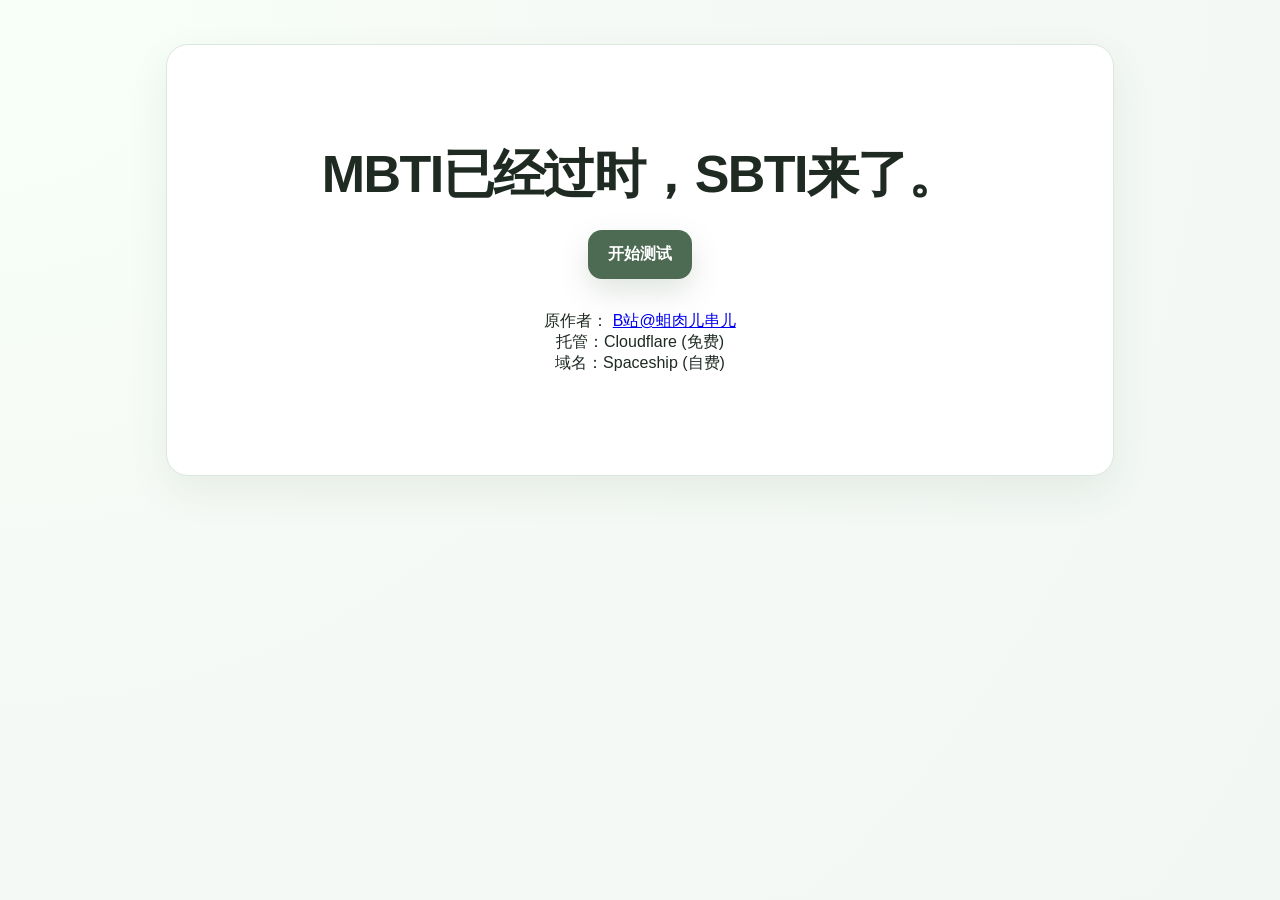
==== commit aa1ec277: "chore: pre-termination backup Co-authored-by: traeagent <traeagent@users.noreply.github.com>" ====
--- a/index.html
+++ b/index.html
@@ -3,7 +3,7 @@
 <head>
   <meta charset="UTF-8" />
   <meta name="viewport" content="width=device-width, initial-scale=1.0" />
-  <title>网抑云人格工伤鉴定报告</title>
+  <title>SBTI 人格测试</title>
   <style>
     :root {
       --bg: #f6faf6;
@@ -56,13 +56,26 @@
       width: 180px;
       height: 180px;
       border-radius: 50%;
-      background: linear-gradient(180deg, rgba(127,165,134,0.16), rgba(127,165,134,0.02));
+      background: linear-gradient(180deg, rgba(127, 165, 134, 0.18), rgba(127, 165, 134, 0.02));
       pointer-events: none;
+    }
+
+    .eyebrow {
+      display: inline-flex;
+      align-items: center;
+      gap: 8px;
+      font-size: 12px;
+      color: var(--accent-strong);
+      border: 1px solid var(--line);
+      background: var(--soft);
+      border-radius: 999px;
+      padding: 8px 12px;
+      margin-bottom: 16px;
     }
 
     h1, h2, h3, p { margin: 0; }
     .hero h1 {
-      font-size: clamp(28px, 5vw, 48px);
+      font-size: clamp(28px, 5vw, 52px);
       line-height: 1.08;
       letter-spacing: -0.03em;
       max-width: 680px;
@@ -75,7 +88,35 @@
       max-width: 720px;
     }
 
-    .hero-actions {
+    .hero-grid {
+      display: grid;
+      grid-template-columns: 1.3fr 0.9fr;
+      gap: 18px;
+      align-items: stretch;
+      margin-top: 24px;
+    }
+
+    .mini-panel {
+      padding: 18px;
+      border-radius: 18px;
+      border: 1px solid var(--line);
+      background: linear-gradient(180deg, #fbfefb, #f3f8f4);
+    }
+
+    .mini-panel h3 {
+      font-size: 15px;
+      margin-bottom: 10px;
+    }
+
+    .mini-panel ul {
+      margin: 0;
+      padding-left: 18px;
+      color: var(--muted);
+      line-height: 1.8;
+      font-size: 14px;
+    }
+
+        .hero-actions {
       display: flex;
       flex-wrap: wrap;
       gap: 12px;
@@ -91,6 +132,14 @@
       padding: 42px 20px;
     }
     .hero-minimal::after { display: none; }
+    .hero-minimal h1 {
+      max-width: none;
+      margin: 0;
+    }
+    .hero-actions-single {
+      justify-content: center;
+      margin-top: 28px;
+    }
 
     button {
       border: 0;
@@ -252,6 +301,167 @@
       line-height: 1.7;
     }
 
+    .result-hero {
+      display: grid;
+      grid-template-columns: 1.2fr 0.8fr;
+      gap: 18px;
+      align-items: stretch;
+    }
+
+    .type-box,
+    .score-box,
+    .dim-box,
+    .top3-box,
+    .about-box {
+      border: 1px solid var(--line);
+      border-radius: 18px;
+      padding: 18px;
+      background: linear-gradient(180deg, #ffffff, #fbfdfb);
+    }
+
+    .type-kicker {
+      font-size: 12px;
+      color: var(--accent-strong);
+      margin-bottom: 8px;
+      letter-spacing: .05em;
+    }
+
+    .type-name {
+      font-size: clamp(30px, 5vw, 48px);
+      line-height: 1.08;
+      letter-spacing: -0.03em;
+    }
+
+    .type-subname {
+      margin-top: 8px;
+      color: var(--muted);
+      font-size: 15px;
+    }
+
+    .match {
+      margin-top: 18px;
+      display: inline-flex;
+      align-items: center;
+      gap: 8px;
+      border-radius: 999px;
+      padding: 10px 14px;
+      background: var(--soft);
+      border: 1px solid var(--line);
+      color: var(--accent-strong);
+      font-weight: 700;
+    }
+
+    .type-desc {
+      margin-top: 18px;
+      line-height: 1.85;
+      font-size: 15px;
+      color: #304034;
+    }
+
+    .score-box h3,
+    .dim-box h3,
+    .top3-box h3,
+    .about-box h3 {
+      font-size: 16px;
+      margin-bottom: 12px;
+    }
+
+    .score-grid {
+      display: grid;
+      grid-template-columns: repeat(2, minmax(0, 1fr));
+      gap: 10px;
+    }
+
+    .score-item {
+      border: 1px solid var(--line);
+      border-radius: 14px;
+      padding: 12px;
+      background: #fff;
+    }
+
+    .score-item .k {
+      font-size: 12px;
+      color: var(--muted);
+      margin-bottom: 6px;
+    }
+
+    .score-item .v {
+      font-size: 20px;
+      font-weight: 800;
+      color: var(--accent-strong);
+    }
+
+    .dim-grid {
+      display: grid;
+      grid-template-columns: repeat(3, minmax(0, 1fr));
+      gap: 10px;
+    }
+
+    .dim-pill {
+      border: 1px solid var(--line);
+      border-radius: 14px;
+      padding: 12px;
+      background: #fff;
+    }
+
+    .dim-pill .label {
+      color: var(--muted);
+      font-size: 12px;
+      margin-bottom: 6px;
+    }
+
+    .dim-pill .value {
+      font-size: 20px;
+      font-weight: 800;
+      color: var(--accent-strong);
+    }
+
+    .top3-list {
+      display: grid;
+      gap: 10px;
+    }
+
+    .top3-item {
+      border: 1px solid var(--line);
+      border-radius: 14px;
+      padding: 12px;
+      background: #fff;
+      display: flex;
+      justify-content: space-between;
+      gap: 12px;
+      align-items: center;
+    }
+
+    .top3-item strong {
+      display: block;
+      margin-bottom: 4px;
+    }
+
+    .top3-item span {
+      color: var(--muted);
+      font-size: 13px;
+    }
+
+    .top3-score {
+      color: var(--accent-strong);
+      font-weight: 800;
+      white-space: nowrap;
+    }
+
+    .about-box p {
+      color: var(--muted);
+      font-size: 14px;
+      line-height: 1.8;
+    }
+
+    .footer-note {
+      margin-top: 16px;
+      color: var(--muted);
+      font-size: 12px;
+      line-height: 1.7;
+    }
+
+    
     .result-layout {
       display: grid;
       gap: 18px;
@@ -268,7 +478,7 @@
       padding: 18px;
       background: linear-gradient(180deg, #ffffff, #fbfdfb);
     }
-    .poster-box {
+        .poster-box {
       display: grid;
       grid-template-rows: 1fr auto;
       min-height: 280px;
@@ -299,7 +509,9 @@
       position: relative;
       z-index: 1;
     }
-    .poster-box.no-image .poster-image { display: none; }
+    .poster-box.no-image .poster-image {
+      display: none;
+    }
     .poster-caption {
       margin-top: 14px;
       color: var(--muted);
@@ -343,6 +555,11 @@
       font-size: 16px;
       margin-bottom: 12px;
     }
+    .result-actions {
+      margin-top: 22px;
+      display: flex;
+      justify-content: flex-end;
+    }
     .analysis-box p {
       margin: 0;
       color: #304034;
@@ -444,9 +661,16 @@
       flex-wrap: wrap;
       margin-top: 22px;
     }
-
     @media (max-width: 860px) {
       .result-top { grid-template-columns: 1fr; }
+    }
+
+@media (max-width: 860px) {
+      .hero-grid,
+      .result-hero {
+        grid-template-columns: 1fr;
+      }
+      .dim-grid { grid-template-columns: repeat(2, minmax(0, 1fr)); }
     }
 
     @media (max-width: 600px) {
@@ -454,6 +678,8 @@
       .hero, .test-wrap, .result-wrap { padding: 16px; }
       .hero h1 { font-size: 32px; }
       .question-title { font-size: 15px; }
+      .dim-grid,
+      .score-grid { grid-template-columns: 1fr; }
     }
   </style>
 </head>
@@ -461,13 +687,21 @@
   <div class="shell">
     <section id="intro" class="screen active">
       <div class="hero card hero-minimal">
-        <h1>网抑云人格工伤鉴定报告</h1>
-        <p class="sub">戴上耳机的那一刻，你的工伤就开始了。</p>
-        <div class="hero-actions">
-          <button id="startBtn" class="btn-primary">开始鉴定</button>
+        <h1>MBTI已经过时，SBTI来了。</h1>
+        <div class="hero-actions hero-actions-single">
+          <button id="startBtn" class="btn-primary">开始测试</button>
         </div>
         <div style="padding-top: 2rem; display: flex; flex-direction: column;">
-          <span style="color: var(--muted); font-size: 12px;">基于SBTI算法架构改造</span>
+          <span>
+            原作者：
+            <a href="https://space.bilibili.com/417038183">B站@蛆肉儿串儿</a>
+          </span>
+          <span>
+            托管：Cloudflare (免费)
+          </span>
+          <span>
+            域名：Spaceship (自费)
+          </span>
         </div>
       </div>
     </section>
@@ -476,45 +710,46 @@
       <div class="test-wrap card">
         <div class="topbar">
           <div class="progress"><span id="progressBar"></span></div>
-          <div class="progress-text" id="progressText">0 / 26</div>
+          <div class="progress-text" id="progressText">0 / 31</div>
         </div>
 
         <div id="questionList" class="question-list"></div>
 
         <div class="actions-bottom">
-          <div class="hint" id="testHint">全选完才会放行。工伤鉴定要完整。</div>
+          <div class="hint" id="testHint">全选完才会放行。世界已经够乱了，起码把题做完整。</div>
           <div style="display:flex; gap:12px; flex-wrap:wrap;">
             <button id="backIntroBtn" class="btn-secondary">返回首页</button>
-            <button id="submitBtn" class="btn-primary" disabled>提交并查看报告</button>
+            <button id="submitBtn" class="btn-primary" disabled>提交并查看结果</button>
           </div>
         </div>
       </div>
     </section>
 
+    
     <section id="result" class="screen">
       <div class="result-wrap card">
         <div class="result-layout">
           <div class="result-top">
             <div class="poster-box" id="posterBox">
-              <img id="posterImage" class="poster-image" alt="鉴定结果图" />
-              <div id="posterCaption" class="poster-caption">副歌依赖症晚期</div>
+              <img id="posterImage" class="poster-image" alt="人格结果图" />
+              <div id="posterCaption" class="poster-caption">怎么样，被我拿捏了吧？</div>
             </div>
 
             <div class="type-box">
-              <div class="type-kicker" id="resultModeKicker">您的工伤诊断</div>
-              <div class="type-name" id="resultTypeName">副歌依赖症晚期</div>
+              <div class="type-kicker" id="resultModeKicker">你的主类型</div>
+              <div class="type-name" id="resultTypeName">CTRL（拿捏者）</div>
               <div class="match" id="matchBadge">匹配度 92%</div>
               <div class="type-subname" id="resultTypeSub">系统备注会显示在这里。</div>
             </div>
           </div>
 
           <div class="analysis-box">
-            <h3>详细诊断报告</h3>
+            <h3>该人格的简单解读</h3>
             <p id="resultDesc"></p>
           </div>
 
           <div class="dim-box">
-            <h3>十二维度评分</h3>
+            <h3>十五维度评分</h3>
             <div id="dimList" class="dim-list"></div>
           </div>
 
@@ -522,589 +757,721 @@
             <h3>友情提示</h3>
             <p id="funNote">本测试仅供娱乐，别拿它当诊断、面试、相亲、分手、招魂、算命或人生判决书。</p>
           </div>
+
+                    <details class="author-box">
+            <summary>作者的话</summary>
+            <div class="author-content">
+              <p>本测试首发于b站up主蛆肉儿串儿（UID417038183），初衷是劝诫一位爱喝酒的朋友戒酒。</p>
+              <p>由于作者的人格是SHIT愤世者，所以平等的攻击了各位，在此抱歉！！不过我是一个绝世大美女，你们一定会原谅我，有B站的朋友们也可以关注我。</p>
+              <p>关于这个测试，我没法很好的平衡娱乐和专业性，因此对于一些人格的阐释较为模糊或完全不准（如屌丝可能并非真的屌丝），如有冒犯非常抱歉！！</p>
+              <p>再鉴于时间精力有限，就随便搞了一个先这样玩玩，后续会慢慢完善修改的，总之好玩为主，还请不要用于盈利呀。</p>
+            </div>
+          </details>
         </div>
 
         <div class="result-actions">
           <div style="display:flex; gap:12px; flex-wrap:wrap;">
-            <button id="restartBtn" class="btn-secondary">重新鉴定</button>
+            <button id="restartBtn" class="btn-secondary">重新测试</button>
             <button id="toTopBtn" class="btn-primary">回到首页</button>
           </div>
         </div>
       </div>
     </section>
+
   </div>
 
+  
   <script>
     const dimensionMeta = {
-      D1: { name: 'D1 听歌依赖度', model: '依赖模型' },
-      D2: { name: 'D2 循环成瘾性', model: '依赖模型' },
-      D3: { name: 'D3 平台忠诚度', model: '依赖模型' },
-      E1: { name: 'E1 情感投射深度', model: '情绪模型' },
-      E2: { name: 'E2 深夜emo指数', model: '情绪模型' },
-      E3: { name: 'E3 前任阴影残留', model: '情绪模型' },
-      O1: { name: 'O1 歌单管理强迫度', model: '秩序模型' },
-      O2: { name: 'O2 切歌冲动阈值', model: '秩序模型' },
-      O3: { name: 'O3 小众审美执念', model: '秩序模型' },
-      I1: { name: 'I1 现实沉浸偏差', model: '幻觉模型' },
-      I2: { name: 'I2 自我表演倾向', model: '幻觉模型' },
-      I3: { name: 'I3 歌词过度解读', model: '幻觉模型' }
+      S1: { name: 'S1 自尊自信', model: '自我模型' },
+      S2: { name: 'S2 自我清晰度', model: '自我模型' },
+      S3: { name: 'S3 核心价值', model: '自我模型' },
+      E1: { name: 'E1 依恋安全感', model: '情感模型' },
+      E2: { name: 'E2 情感投入度', model: '情感模型' },
+      E3: { name: 'E3 边界与依赖', model: '情感模型' },
+      A1: { name: 'A1 世界观倾向', model: '态度模型' },
+      A2: { name: 'A2 规则与灵活度', model: '态度模型' },
+      A3: { name: 'A3 人生意义感', model: '态度模型' },
+      Ac1: { name: 'Ac1 动机导向', model: '行动驱力模型' },
+      Ac2: { name: 'Ac2 决策风格', model: '行动驱力模型' },
+      Ac3: { name: 'Ac3 执行模式', model: '行动驱力模型' },
+      So1: { name: 'So1 社交主动性', model: '社交模型' },
+      So2: { name: 'So2 人际边界感', model: '社交模型' },
+      So3: { name: 'So3 表达与真实度', model: '社交模型' }
     };
-
     const questions = [
       {
-        id: 'q1', dim: 'D1',
-        text: '你出门忘带耳机了，此时你的心理状态最接近：',
-        options: [
-          { label: '没事，安静也挺好', value: 1 },
-          { label: '有点不习惯，但能忍', value: 2 },
-          { label: '立刻掉头回家拿，没有耳机我无法呼吸', value: 3 }
-        ]
-      },
-      {
-        id: 'q2', dim: 'D1',
-        text: '你每天戴耳机的时间大约是：',
-        options: [
-          { label: '1-2小时，偶尔听听', value: 1 },
-          { label: '3-5小时，通勤+工作时听', value: 2 },
-          { label: '除了睡觉和洗澡，耳机焊在耳朵上', value: 3 }
-        ]
-      },
-      {
-        id: 'q3', dim: 'D2',
-        text: '你发现自己喜欢的歌后，通常会：',
-        options: [
-          { label: '加入歌单，随机听到时再享受', value: 1 },
-          { label: '连续听几天，腻了就换', value: 2 },
-          { label: '单曲循环到室友/同事想报警，听到这首歌的每个音符都刻进DNA', value: 3 }
-        ]
-      },
-      {
-        id: 'q4', dim: 'D2',
-        text: '听一首歌时，副歌结束你的手指会：',
-        options: [
-          { label: '自然地等下一首', value: 1 },
-          { label: '有时候会拖回去再听一遍副歌', value: 2 },
-          { label: '不受控制地拖回副歌开头，循环5遍后才勉强放过这首歌', value: 3 }
-        ]
-      },
-      {
-        id: 'q5', dim: 'D3',
-        text: '你的手机里装了几个音乐APP？',
-        options: [
-          { label: '好几个，哪个有版权用哪个', value: 1 },
-          { label: '两个，一个主力一个备用', value: 2 },
-          { label: '只有网易云，其他APP下载了也没打开过，我的红心和歌单都在这里', value: 3 }
-        ]
-      },
-      {
-        id: 'q6', dim: 'D3',
-        text: '如果网易云突然宣布关闭服务器，你的第一反应是：',
-        options: [
-          { label: '换个APP呗，歌都差不多', value: 1 },
-          { label: '有点难过，毕竟用了很久', value: 2 },
-          { label: '天塌了。我那3000首红心、50个精心分类的歌单、500条走心评论……这不是关APP，这是烧我的精神遗产', value: 3 }
+        id: 'q1', dim: 'S1',
+        text: '我不仅是屌丝，我还是joker,我还是咸鱼，这辈子没谈过一场恋爱，胆怯又自卑，我的青春就是一场又一场的意淫，每一天幻想着我也能有一个女孩子和我一起压马路，一起逛街，一起玩，现实却是爆了父母金币，读了个烂学校，混日子之后找班上，没有理想，没有目标，没有能力的三无人员，每次看到你能在网上开屌丝的玩笑，我都想哭，我就是地底下的老鼠，透过下水井的缝隙，窥探地上的各种美好，每一次看到这种都是对我心灵的一次伤害，对我生存空间的一次压缩，求求哥们给我们这种小丑一点活路吧，我真的不想在白天把枕巾哭湿一大片',
+        options: [
+          { label: '我哭了。。', value: 1 },
+          { label: '这是什么。。', value: 2 },
+          { label: '这不是我！', value: 3 }
+        ]
+      },
+      {
+        id: 'q2', dim: 'S1',
+        text: '我不够好，周围的人都比我优秀',
+        options: [
+          { label: '确实', value: 1 },
+          { label: '有时', value: 2 },
+          { label: '不是', value: 3 }
+        ]
+      },
+      {
+        id: 'q3', dim: 'S2',
+        text: '我很清楚真正的自己是什么样的',
+        options: [
+          { label: '不认同', value: 1 },
+          { label: '中立', value: 2 },
+          { label: '认同', value: 3 }
+        ]
+      },
+      {
+        id: 'q4', dim: 'S2',
+        text: '我内心有真正追求的东西',
+        options: [
+          { label: '不认同', value: 1 },
+          { label: '中立', value: 2 },
+          { label: '认同', value: 3 }
+        ]
+      },
+      {
+        id: 'q5', dim: 'S3',
+        text: '我一定要不断往上爬、变得更厉害',
+        options: [
+          { label: '不认同', value: 1 },
+          { label: '中立', value: 2 },
+          { label: '认同', value: 3 }
+        ]
+      },
+      {
+        id: 'q6', dim: 'S3',
+        text: '外人的评价对我来说无所吊谓。',
+        options: [
+          { label: '不认同', value: 1 },
+          { label: '中立', value: 2 },
+          { label: '认同', value: 3 }
         ]
       },
       {
         id: 'q7', dim: 'E1',
-        text: '听到一首特别扎心的歌时，你通常会：',
-        options: [
-          { label: '觉得旋律不错，听完就过了', value: 1 },
-          { label: '有点感触，可能会单曲循环一会儿', value: 2 },
-          { label: '眼泪直接掉下来，感觉自己的人生被这首歌完整地唱了一遍', value: 3 }
+        text: '对象超过5小时没回消息，说自己窜稀了，你会怎么想？',
+        options: [
+          { label: '拉稀不可能5小时，也许ta隐瞒了我。', value: 1 },
+          { label: '在信任和怀疑之间摇摆。', value: 2 },
+          { label: '也许今天ta真的不太舒服。', value: 3 }
         ]
       },
       {
         id: 'q8', dim: 'E1',
-        text: '你听歌时更关注什么？',
-        options: [
-          { label: '旋律和编曲，歌词随便听听', value: 1 },
-          { label: '旋律和歌词各占一半', value: 2 },
-          { label: '歌词。歌词就是我的日记本，每句话都在写我', value: 3 }
+        text: '我在感情里经常担心被对方抛弃',
+        options: [
+          { label: '是的', value: 1 },
+          { label: '偶尔', value: 2 },
+          { label: '不是', value: 3 }
         ]
       },
       {
         id: 'q9', dim: 'E2',
-        text: '晚上11点以后，你的歌单会发生什么变化？',
-        options: [
-          { label: '和白天差不多，该听什么听什么', value: 1 },
-          { label: '可能会切换到稍微安静一点的歌', value: 2 },
-          { label: '自动切换到"深夜emo"歌单，陈奕迅、林宥嘉、薛之谦轮番上阵，枕头湿了也不关', value: 3 }
+        text: '我对天发誓，我对待每一份感情都是认真的！',
+        options: [
+          { label: '并没有', value: 1 },
+          { label: '也许？', value: 2 },
+          { label: '是的！（问心无愧骄傲脸）', value: 3 }
         ]
       },
       {
         id: 'q10', dim: 'E2',
-        text: '你在网易云评论区最常做的事是：',
-        options: [
-          { label: '偶尔看看热评，笑一笑就过了', value: 1 },
-          { label: '认真看评论，偶尔点赞', value: 2 },
-          { label: '从第一条刷到最后一条，两千楼的故事看完哭湿枕头，自己也写一段三千字的情感小作文', value: 3 }
+        text: '你的恋爱对象是一个尊老爱幼，温柔敦厚，洁身自好，光明磊落，大义凛然，能言善辩，口才流利，观察入微，见多识广，博学多才，诲人不倦，和蔼可亲，平易近人，心地善良，慈眉善目，积极进取，意气风发，玉树临风，国色天香，倾国倾城，花容月貌的人，此时你会？',
+        options: [
+          { label: '就算ta再优秀我也不会陷入太深。', value: 1 },
+          { label: '会介于A和C之间。', value: 2 },
+          { label: '会非常珍惜ta，也许会变成恋爱脑。', value: 3 }
         ]
       },
       {
         id: 'q11', dim: 'E3',
-        text: '日推里突然出现你和前任一起听过的歌，你会：',
-        options: [
-          { label: '没感觉，正常听完', value: 1 },
-          { label: '心里咯噔一下，但不会跳过', value: 2 },
-          { label: '瞬间破防，立刻切歌，但歌词已经在脑子里循环了，今晚注定失眠', value: 3 }
+        text: '恋爱后，对象非常黏人，你作何感想？',
+        options: [
+          { label: '那很爽了', value: 1 },
+          { label: '都行无所谓', value: 2 },
+          { label: '我更喜欢保留独立空间', value: 3 }
         ]
       },
       {
         id: 'q12', dim: 'E3',
-        text: '你有没有因为一首歌而想起某个人，然后情绪崩溃？',
-        options: [
-          { label: '没有，歌就是歌', value: 1 },
-          { label: '偶尔会有点感触', value: 2 },
-          { label: '何止一首歌？我的整个歌单都是按"前任编年史"排列的', value: 3 }
-        ]
-      },
-      {
-        id: 'q13', dim: 'O1',
-        text: '你的歌单数量和分类方式是：',
-        options: [
-          { label: '几个大歌单，够用就行', value: 1 },
-          { label: '十几个歌单，按心情/场景分了类', value: 2 },
-          { label: '50+歌单，每个都有严格命名规范，"深夜独处·雨天·第三类情绪·不允许在白天打开"这种级别', value: 3 }
-        ]
-      },
-      {
-        id: 'q14', dim: 'O1',
-        text: '点红心之前你会犹豫吗？',
-        options: [
-          { label: '觉得好听就点，不纠结', value: 1 },
-          { label: '会想一下"这首歌配不配"', value: 2 },
-          { label: '必须经过三轮审核：初听→二刷→三品，确认这首歌能进我的"灵魂歌单"才郑重点下红心，点错了还会取消', value: 3 }
-        ]
-      },
-      {
-        id: 'q15', dim: 'O2',
-        text: '一首歌的前奏你通常能忍多久？',
-        options: [
-          { label: '听完前奏再决定', value: 1 },
-          { label: '5秒内判断要不要继续', value: 2 },
-          { label: '前3秒没有hook直接切，前奏超过10秒没人声手指已经不受控制了', value: 3 }
-        ]
-      },
-      {
-        id: 'q16', dim: 'O2',
-        text: '一首歌的高潮部分结束后，你的大拇指会：',
-        options: [
-          { label: '等它自然结束', value: 1 },
-          { label: '看心情，有时候切有时候不切', value: 2 },
-          { label: '高潮结束0.1秒内完成切歌，绝不给尾奏任何面子', value: 3 }
-        ]
-      },
-      {
-        id: 'q17', dim: 'O3',
-        text: '你私藏的宝藏歌曲突然在抖音火了，你的反应是：',
-        options: [
-          { label: '挺好的，更多人能听到', value: 1 },
-          { label: '有点复杂，高兴又有点失落', value: 2 },
-          { label: '强烈的"被绿"感。这首歌是我的，你们不配。评论破999+的那天，我在评论区写了一篇"悼文"', value: 3 }
-        ]
-      },
-      {
-        id: 'q18', dim: 'O3',
-        text: '你会因为什么原因拒绝听一首歌？',
-        options: [
-          { label: '基本不会拒绝，好听就行', value: 1 },
-          { label: '实在太难听才会', value: 2 },
-          { label: '封面太丑、歌手太火、评论太少、风格太主流……理由可以写一本书', value: 3 }
-        ]
-      },
-      {
-        id: 'q19', dim: 'I1',
-        text: '戴上耳机走在路上，你的世界会发生什么变化？',
-        options: [
-          { label: '就是加了背景音乐，没什么特别的', value: 1 },
-          { label: '确实会有点沉浸，走路带风', value: 2 },
-          { label: '楼道变T台，地铁变末日战场，便利店变日剧片场，我已经不是在走路了，我是在拍MV', value: 3 }
-        ]
-      },
-      {
-        id: 'q20', dim: 'I1',
-        text: '"本来只想睡前听两首歌"，实际结果是：',
-        options: [
-          { label: '真的只听两首就睡了', value: 1 },
-          { label: '可能会多听几首，但一小时内能睡', value: 2 },
-          { label: '回过神来天亮了，手机没电了，歌单循环了三遍，上班迟到了', value: 3 }
-        ]
-      },
-      {
-        id: 'q21', dim: 'I2',
-        text: '听到一首节奏感很强的歌时，你的身体会：',
-        options: [
-          { label: '轻轻点头打节拍', value: 1 },
-          { label: '身体会跟着晃动', value: 2 },
-          { label: '空气吉他、空气鼓槌、空气麦克风全部就位，虽然没有观众但我的表演是格莱美级别的', value: 3 }
-        ]
-      },
-      {
-        id: 'q22', dim: 'I2',
-        text: '洗澡时听歌，你的状态是：',
-        options: [
-          { label: '正常洗澡，歌当背景', value: 1 },
-          { label: '会跟着哼几句', value: 2 },
-          { label: '周杰伦/陈奕迅附体，浴室就是我的演唱会主场，邻居投诉也无所谓，今晚我是王', value: 3 }
-        ]
-      },
-      {
-        id: 'q23', dim: 'I3',
-        text: '你有没有觉得某首歌的歌词"就是在写我"？',
-        options: [
-          { label: '没有，歌词就是歌词', value: 1 },
-          { label: '偶尔有共鸣', value: 2 },
-          { label: '不是"觉得"，是"确信"。作词人一定在我的房间装了监控，否则怎么解释每句话都在精准描述我的人生', value: 3 }
-        ]
-      },
-      {
-        id: 'q24', dim: 'I3',
-        text: '你在商场/咖啡厅听到BGM时，你的反应是：',
-        options: [
-          { label: '没什么反应，当背景音', value: 1 },
-          { label: '可能会注意一下是什么歌', value: 2 },
-          { label: '0.5秒内掏出手机打开听歌识曲，识别成功后还要看一眼评论区确认"果然不止我一个人觉得这首歌牛"', value: 3 }
+        text: '我在任何关系里都很重视个人空间',
+        options: [
+          { label: '我更喜欢依赖与被依赖', value: 1 },
+          { label: '看情况', value: 2 },
+          { label: '是的！（斩钉截铁地说道）', value: 3 }
+        ]
+      },
+      {
+        id: 'q13', dim: 'A1',
+        text: '大多数人是善良的',
+        options: [
+          { label: '其实邪恶的人心比世界上的痔疮更多。', value: 1 },
+          { label: '也许吧。', value: 2 },
+          { label: '是的，我愿相信好人更多。', value: 3 }
+        ]
+      },
+      {
+        id: 'q14', dim: 'A1',
+        text: '你走在街上，一位萌萌的小女孩蹦蹦跳跳地朝你走来（正脸、侧脸看都萌，用vivo、苹果、华为、OPPO手机看都萌，实在是非常萌的那种），她递给你一根棒棒糖，此时你作何感想？',
+        options: [
+          { label: '呜呜她真好真可爱！居然给我棒棒糖！', value: 3 },
+          { label: '一脸懵逼，作挠头状', value: 2 },
+          { label: '这也许是一种新型诈骗？还是走开为好。', value: 1 }
+        ]
+      },
+      {
+        id: 'q15', dim: 'A2',
+        text: '快考试了，学校规定必须上晚自习，请假会扣分，但今晚你约了女/男神一起玩《绝地求生：刺激战场》（一款刺激的游戏），你怎么办？',
+        options: [
+          { label: '翘了！反正就一次！', value: 1 },
+          { label: '干脆请个假吧。', value: 2 },
+          { label: '都快考试了还去啥。', value: 3 }
+        ]
+      },
+      {
+        id: 'q16', dim: 'A2',
+        text: '我喜欢打破常规，不喜欢被束缚',
+        options: [
+          { label: '认同', value: 1 },
+          { label: '保持中立', value: 2 },
+          { label: '不认同', value: 3 }
+        ]
+      },
+      {
+        id: 'q17', dim: 'A3',
+        text: '我做事通常有目标。',
+        options: [
+          { label: '不认同', value: 1 },
+          { label: '中立', value: 2 },
+          { label: '认同', value: 3 }
+        ]
+      },
+      {
+        id: 'q18', dim: 'A3',
+        text: '突然某一天，我意识到人生哪有什么他妈的狗屁意义，人不过是和动物一样被各种欲望支配着，纯纯是被激素控制的东西，饿了就吃，困了就睡，一发情就想交配，我们简直和猪狗一样没什么区别。',
+        options: [
+          { label: '是这样的。', value: 1 },
+          { label: '也许是，也许不是。', value: 2 },
+          { label: '这简直是胡扯', value: 3 }
+        ]
+      },
+      {
+        id: 'q19', dim: 'Ac1',
+        text: '我做事主要为了取得成果和进步，而不是避免麻烦和风险。',
+        options: [
+          { label: '不认同', value: 1 },
+          { label: '中立', value: 2 },
+          { label: '认同', value: 3 }
+        ]
+      },
+      {
+        id: 'q20', dim: 'Ac1',
+        text: '你因便秘坐在马桶上（已长达30分钟），拉不出很难受。此时你更像',
+        options: [
+          { label: '再坐三十分钟看看，说不定就有了。', value: 1 },
+          { label: '用力拍打自己的屁股并说：“死屁股，快拉啊！”', value: 2 },
+          { label: '使用开塞露，快点拉出来才好。', value: 3 }
+        ]
+      },
+      {
+        id: 'q21', dim: 'Ac2',
+        text: '我做决定比较果断，不喜欢犹豫',
+        options: [
+          { label: '不认同', value: 1 },
+          { label: '中立', value: 2 },
+          { label: '认同', value: 3 }
+        ]
+      },
+      {
+        id: 'q22', dim: 'Ac2',
+        text: '此题没有题目，请盲选',
+        options: [
+          { label: '反复思考后感觉应该选A？', value: 1 },
+          { label: '啊，要不选B？', value: 2 },
+          { label: '不会就选C？', value: 3 }
+        ]
+      },
+      {
+        id: 'q23', dim: 'Ac3',
+        text: '别人说你“执行力强”，你内心更接近哪句？',
+        options: [
+          { label: '我被逼到最后确实执行力超强。。。', value: 1 },
+          { label: '啊，有时候吧。', value: 2 },
+          { label: '是的，事情本来就该被推进', value: 3 }
+        ]
+      },
+      {
+        id: 'q24', dim: 'Ac3',
+        text: '我做事常常有计划，____',
+        options: [
+          { label: '然而计划不如变化快。', value: 1 },
+          { label: '有时能完成，有时不能。', value: 2 },
+          { label: '我讨厌被打破计划。', value: 3 }
+        ]
+      },
+      {
+        id: 'q25', dim: 'So1',
+        text: '你因玩《第五人格》（一款刺激的游戏）而结识许多网友，并被邀请线下见面，你的想法是？',
+        options: [
+          { label: '网上口嗨下就算了，真见面还是有点忐忑。', value: 1 },
+          { label: '见网友也挺好，反正谁来聊我就聊两句。', value: 2 },
+          { label: '我会打扮一番并热情聊天，万一呢，我是说万一呢？', value: 3 }
+        ]
+      },
+      {
+        id: 'q26', dim: 'So1',
+        text: '朋友带了ta的朋友一起来玩，你最可能的状态是',
+        options: [
+          { label: '对“朋友的朋友”天然有点距离感，怕影响二人关系', value: 1 },
+          { label: '看对方，能玩就玩。', value: 2 },
+          { label: '朋友的朋友应该也算我的朋友！要热情聊天', value: 3 }
+        ]
+      },
+      {
+        id: 'q27', dim: 'So2',
+        text: '我和人相处主打一个电子围栏，靠太近会自动报警。',
+        options: [
+          { label: '认同', value: 3 },
+          { label: '中立', value: 2 },
+          { label: '不认同', value: 1 }
+        ]
+      },
+      {
+        id: 'q28', dim: 'So2',
+        text: '我渴望和我信任的人关系密切，熟得像失散多年的亲戚。',
+        options: [
+          { label: '认同', value: 1 },
+          { label: '中立', value: 2 },
+          { label: '不认同', value: 3 }
+        ]
+      },
+      {
+        id: 'q29', dim: 'So3',
+        text: '有时候你明明对一件事有不同的、负面的看法，但最后没说出来。多数情况下原因是：',
+        options: [
+          { label: '这种情况较少。', value: 1 },
+          { label: '可能碍于情面或者关系。', value: 2 },
+          { label: '不想让别人知道自己是个阴暗的人。', value: 3 }
+        ]
+      },
+      {
+        id: 'q30', dim: 'So3',
+        text: '我在不同人面前会表现出不一样的自己',
+        options: [
+          { label: '不认同', value: 1 },
+          { label: '中立', value: 2 },
+          { label: '认同', value: 3 }
         ]
       }
     ];
-
     const specialQuestions = [
       {
-        id: 'wy_gate_q1',
+        id: 'drink_gate_q1',
         special: true,
-        kind: 'wy_gate',
-        text: '你使用网易云音乐多少年了？',
-        options: [
-          { label: '不到3年', value: 1 },
-          { label: '3-7年', value: 2 },
-          { label: '8年以上', value: 3 }
-        ]
-      },
-      {
-        id: 'wy_gate_q2',
+        kind: 'drink_gate',
+        text: '您平时有什么爱好？',
+        options: [
+          { label: '吃喝拉撒', value: 1 },
+          { label: '艺术爱好', value: 2 },
+          { label: '饮酒', value: 3 },
+          { label: '健身', value: 4 }
+        ]
+      },
+      {
+        id: 'drink_gate_q2',
         special: true,
-        kind: 'wy_trigger',
-        text: '以下哪个场景最能描述你的深夜状态？',
-        options: [
-          { label: '到点就睡，作息规律', value: 1 },
-          { label: '偶尔熬夜，但不算严重', value: 2 },
-          { label: '每天23:00准时emo，网易云评论区是我的深夜食堂，哭完才睡', value: 3 }
+        kind: 'drink_trigger',
+        text: '您对饮酒的态度是？',
+        options: [
+          { label: '小酌怡情，喝不了太多。', value: 1 },
+          { label: '我习惯将白酒灌在保温杯，当白开水喝，酒精令我信服。', value: 2 }
         ]
       }
     ];
 
     const TYPE_LIBRARY = {
-      "CHORUS": {
-        "code": "CHORUS",
-        "cn": "副歌依赖症晚期",
-        "intro": "听一首歌必须拖回副歌再听一遍，否则浑身难受。",
-        "desc": "恭喜您，您已被确诊为\"副歌依赖症晚期\"。您的手指已经形成了一种条件反射——副歌结束的那一瞬间，大拇指会以0.08秒的反应速度精准地拖动进度条回到副歌开头。这不是你在控制手指，是副歌在控制你。\n\n您的音乐消费模式已经完全脱离了\"听一首完整的歌\"这个概念。对您来说，一首歌只由两部分组成：副歌，和\"等待副歌的那段无聊时间\"。前奏？跳过。主歌？跳过。桥段？什么桥段？我只知道副歌。\n\n据临床观察，副歌依赖症晚期患者平均每首歌只会完整听完副歌部分，其余段落一律被视为\"广告时间\"。您不是在听歌，您是在反复品尝一道菜里最好吃的那一口，然后把整盘菜推到一边。\n\n医嘱：建议尝试完整听完一首歌，包括前奏和尾奏。如果感到不适，请深呼吸，并反复默念\"主歌也是有感情的\"。"
-      },
-      "LIVE": {
-        "code": "LIVE",
-        "cn": "颅内混响重度成瘾",
-        "intro": "只听Live版和演唱会版，听见掌声和尖叫颅内才会高潮。",
-        "desc": "您已被确诊为\"颅内混响重度成瘾\"。在您的音乐世界里，录音室版本就是\"被阉割的平替\"，只有Live版才是真正的音乐。您对掌声、尖叫声、观众大合唱有着近乎病态的渴求——那些混响、回声、即兴改编，才是让您的颅内多巴胺疯狂分泌的真正配方。\n\n当一首歌的Live版前奏响起，观众席传来第一声欢呼时，您的瞳孔会放大，心率会加速，后背会起鸡皮疙瘩。这种感觉，录音室版本永远给不了您。\n\n您收藏夹里的歌，十个有八个标注着\"(Live)\"。如果一首歌只有录音室版本，您会觉得它\"没有灵魂\"。您甚至会在安静的环境下假装自己身处演唱会现场，闭上眼睛，让那些掌声和尖叫声将您包围。\n\n医嘱：偶尔听听录音室版本，体会一下\"干净的声音\"也是一种美。如果戒断反应严重，建议观看演唱会视频作为替代疗法。"
-      },
-      "UMBILICAL": {
-        "code": "UMBILICAL",
-        "cn": "耳机线脐带综合症",
-        "intro": "耳机一摘，感觉失去了与母星的最后连接。",
-        "desc": "您已被确诊为\"耳机线脐带综合症\"。耳机对您而言，早已不是一件电子配件，而是一条连接您与精神母体的脐带。摘下耳机的那一刻，您会感到一种类似于\"新生儿被剪断脐带\"的恐慌——周围的声音突然变得刺耳、嘈杂、毫无美感，世界从4D降级成了2D。\n\n您在社交场合中，耳机就是您的\"请勿打扰\"标志。戴上耳机，您就进入了属于自己的结界，外界的嘈杂被隔绝在耳罩之外。摘下耳机，您就像一个被剥去外壳的软体动物，赤裸地暴露在这个过于喧嚣的世界中。\n\n临床数据显示，耳机脐带综合症患者出门忘带耳机的焦虑程度，与普通人忘带手机相当。部分重度患者甚至在睡觉时也不会摘下耳机，因为\"安静太可怕了\"。\n\n医嘱：建议每天尝试摘下耳机30分钟，感受一下真实世界的声音。如果出现心慌、手抖、幻听等症状，请立即重新戴上耳机并就医。"
-      },
-      "LOOP": {
-        "code": "LOOP",
-        "cn": "单曲循环强迫性重复障碍",
-        "intro": "一首emo神曲听到手机没电，听到耳朵起茧也不切。",
-        "desc": "您已被确诊为\"单曲循环强迫性重复障碍\"。当您锁定了一首\"命中注定的歌\"之后，您的播放列表就只剩下一首歌了。不是您不想切，是您切不了——就像被困在一个音乐的时间循环里，每天醒来，这首歌还在播放。\n\n您的单曲循环记录可以轻松突破100遍。室友已经从\"这首歌挺好听的\"进化到\"你再放这首歌我就报警\"。您的耳朵已经对这首歌的每一个音符形成了肌肉记忆，但您依然觉得\"下一遍可能会听出新的东西\"。\n\n最可怕的是，您并不觉得这有什么问题。在您看来，单曲循环不是病，是一种\"深度沉浸式音乐体验\"。别人听100首不同的歌，不如您把1首歌听100遍来得深刻。\n\n医嘱：强制设置\"每日单曲循环上限\"为50遍。超过后系统自动切换到下一首。如果出现\"新歌不配\"的想法，请立即停止循环并咨询音乐心理医生。"
-      },
-      "SHOWER": {
-        "code": "SHOWER",
-        "cn": "洗澡间世界巡回演唱会妄想症",
-        "intro": "洗澡时觉得自己是周杰伦/陈奕迅附体，邻居投诉也无所谓。",
-        "desc": "您已被确诊为\"洗澡间世界巡回演唱会妄想症\"。当花洒打开、水雾升腾、手机外放响起的那一刻，您的浴室就不再是浴室了——那是Madison Square Garden，那是东京巨蛋，那是您的世界巡演第108站。\n\n您在浴室里的表演是全方位的：高音部分会扯着嗓子嘶吼，深情部分会闭上眼睛仰头，间奏部分会假装和\"观众\"互动说\"大家好我是XX\"。您的浴室墙壁上全是水蒸气，但您看到的不是水雾，是舞台灯光和镭射。\n\n邻居已经投诉了三次，物业也来敲过两次门。但您不在乎。因为真正的艺术家，从来不会被世俗的噪音投诉所打倒。今晚，您的演唱会将继续。\n\n医嘱：建议购买防水蓝牙音箱以提升音质体验。如果邻居再次投诉，可考虑将演唱会迁移至KTV包间。请不要在浴室外继续表演，社会尚未准备好接受您的才华。"
-      },
-      "INTRO": {
-        "code": "INTRO",
-        "cn": "前奏过长引起的急性焦虑症",
-        "intro": "前奏超过10秒没人声，手指会不受控制地点\"下一首\"。",
-        "desc": "您已被确诊为\"前奏过长引起的急性焦虑症\"。在您的音乐世界里，前奏就是\"等待的折磨\"。10秒，是您的心理承受极限。超过这个时间还没有人声出现，您的手指就会像被某种神秘力量驱动一样，不受控制地滑向\"下一首\"按钮。\n\n您不理解为什么有人能耐心听完一段60秒的前奏。对您来说，前奏就像快递到了但不开箱，电影开始了但只放片头Logo——\"赶紧进入正题好吗？\"\n\n您的切歌记录中，有超过70%的切歌发生在前奏阶段。有些歌您甚至从来没有听过副歌，因为前奏就把您劝退了。您的音乐审美已经被训练成了一种\"3秒判断法\"——前3秒没有hook，直接下一个。\n\n医嘱：建议尝试\"前奏冥想训练\"，从20秒开始，逐步延长到能完整听完一首带前奏的歌。如果训练过程中出现手指抽搐，请立即切歌并休息。"
-      },
-      "SHUFFLE": {
-        "code": "SHUFFLE",
-        "cn": "随机播放信任危机",
-        "intro": "点了随机，但总觉得推荐的歌一点都不随机，甚至有点冒犯。",
-        "desc": "您已被确诊为\"随机播放信任危机\"。您和随机播放功能之间的关系，已经从\"信任\"恶化成了\"互相猜忌\"。您点了随机播放，但总觉得算法在针对您——为什么连着三首都是慢歌？为什么刚跳过一首又推了同歌手的？为什么我3000首歌的曲库里，随机播放永远在那50首里打转？\n\n您开始怀疑\"随机\"这个概念本身。您觉得算法一定有某种不可告人的偏好，或者它在偷偷学习您的切歌习惯然后故意反着来。您甚至想过\"如果我手动打乱歌单顺序，是不是比随机播放更随机？\"\n\n最让您崩溃的是，当您跟朋友吐槽\"随机播放不随机\"时，朋友会说\"是你自己的心理作用\"。但您知道，这不是心理作用，这是系统性的背叛。\n\n医嘱：接受随机播放的不完美本质。或者干脆放弃随机，手动选歌。如果您无法信任任何播放模式，建议考虑\"闭眼盲选法\"——闭着眼睛滑动歌单，手指停在哪首听哪首。"
-      },
-      "COMMENT": {
-        "code": "COMMENT",
-        "cn": "评论区PTSD重度患者",
-        "intro": "歌没听进去，评论区两千楼的故事看完哭湿了枕头。",
-        "desc": "您已被确诊为\"评论区PTSD重度患者\"。对您来说，一首歌只是入场券，真正的重头戏在评论区。您打开一首歌，第一件事不是听，而是划到评论区。两千楼的评论，您能从头刷到尾，每一条都不放过。\n\n您在评论区里看到了爱情、背叛、成长、遗憾、生死、重逢……这些故事比任何一部电影都精彩，比任何一本小说都真实。您为陌生人哭过、笑过、叹过气。有时候您甚至忘了自己最初是来听歌的。\n\n您的\"听歌\"流程是这样的：打开歌→划到评论区→开始阅读→被第一条热评击中→继续往下刷→被第37条评论弄哭→被第203条评论治愈→被第1589条评论再次击碎→凌晨3点发现歌还没开始放。\n\n医嘱：建议先听歌再看评论，或设置\"评论阅读时限\"为10分钟。如果发现自己在为素不相识的网友的人生哭泣，请关闭手机并深呼吸。"
-      },
-      "COPYPASTE": {
-        "code": "COPYPASTE",
-        "cn": "文案搬运工职业损伤",
-        "intro": "听歌不是为了听，是为了找一句能发朋友圈的扎心句子。",
-        "desc": "您已被确诊为\"文案搬运工职业损伤\"。您的听歌行为已经发生了一次根本性的范式转移——您不再是为了\"听\"而听歌，而是为了\"找\"而听歌。找什么？找一句能发朋友圈/微博/小红书的扎心文案。\n\n您的听歌流程是这样的：打开歌→快进到副歌→竖起耳朵捕捉歌词→听到一句\"还不错\"→截图/复制→发朋友圈配上一张模糊的夜景图→关掉歌→完成。\n\n您的朋友圈/微博已经成为了一个\"网易云歌词摘抄本\"。您的朋友们已经能通过您发的文案判断您最近在听什么歌。有人甚至开玩笑说：\"你不用听歌，你只需要看歌词。\"\n\n最讽刺的是，有些歌您发了文案但从来没有完整听完过。您传播了这首歌的灵魂，却从未真正与它相遇。\n\n医嘱：建议尝试\"纯粹听歌模式\"——不截图、不复制、不发朋友圈，只听。如果感到空虚，请理解：不是每首歌都需要被分享，有些感动只属于你一个人。"
-      },
-      "EXRADAR": {
-        "code": "EXRADAR",
-        "cn": "前任雷达异常灵敏症",
-        "intro": "日推里出现陶喆/蔡依林，就知道今天不宜出门。",
-        "desc": "您已被确诊为\"前任雷达异常灵敏症\"。您的音乐系统已经与您的情感记忆形成了一种高度敏感的联动机制——当随机播放或日推中出现与前任相关的歌曲时，您的\"前任雷达\"会在0.01秒内发出红色警报。\n\n您的大脑里有一个隐形的\"前任歌单数据库\"，收录了所有你们一起听过的歌、在KTV唱过的歌、对方分享给您的歌、分手后单曲循环过的歌。这个数据库不需要您主动调取，它会自动运行，24小时待命。\n\n当那首歌的前奏响起时，您的反应速度比任何AI都快：心率飙升→瞳孔放大→手指颤抖→切歌。但为时已晚，歌词已经在您脑子里开始循环了。今晚，注定又是一个不眠之夜。\n\n医嘱：建议进行\"脱敏训练\"——在安全环境下主动播放前任相关歌曲，逐步降低敏感度。如果训练过程中情绪失控，请立即停止并联系好友进行\"音乐急救\"。"
-      },
-      "COPYRIGHT": {
-        "code": "COPYRIGHT",
-        "cn": "因版权下架导致的心律不齐",
-        "intro": "看着列表里灰色的歌名，感觉就像失去了亲人。",
-        "desc": "您已被确诊为\"因版权下架导致的心律不齐\"。每次打开歌单，看到那些灰色的歌名，您的心都会揪一下。那不是灰色的字体，那是墓碑。每一首灰色的歌，都是一位逝去的老朋友。\n\n您还记得第一次发现歌被下架时的感觉——打开歌单，想听那首最爱的歌，结果弹出\"因版权原因暂不可用\"。您的世界在那一刻静止了。您疯狂地搜索\"XX歌为什么下架了\"\"XX歌哪个平台还能听\"，像一个在寻找失踪亲人的侦探。\n\n您甚至开始囤积音乐——把所有能下载的歌都下载下来，把能缓存的歌都缓存好，生怕哪天醒来又有一批歌变成灰色。您的手机存储空间已经告急，但您不敢删任何一首歌，因为\"万一哪天它就下架了呢\"。\n\n医嘱：接受音乐版权流动的现实。建议定期导出歌单备份。如果灰色歌名数量超过100首，请考虑寻求专业心理援助。"
-      },
-      "THRESHOLD": {
-        "code": "THRESHOLD",
-        "cn": "快乐阈值升高综合征",
-        "intro": "只有后摇、核嗓、黑金属才能安慰我，听《好运来》面不改色。",
-        "desc": "您已被确诊为\"快乐阈值升高综合征\"。您的音乐审美已经进化到了一个常人难以企及的高度——普通流行歌？太浅。民谣？太矫情。说唱？太吵。只有后摇那15分钟的层层推进、核嗓那撕裂灵魂的嘶吼、黑金属那混沌原始的暴烈，才能在您已经千疮百孔的心上留下一点痕迹。\n\n您的歌单对普通人来说就像一份\"精神酷刑清单\"。朋友借您的耳机听了30秒，表情从好奇变成了惊恐，最后小心翼翼地问：\"你……还好吗？\"\n\n最可怕的是，您听《好运来》面不改色，听《小星星》内心毫无波澜，但听到Sigur Rós的某个音符会突然泪流满面。您的快乐阈值已经被训练得如此之高，以至于只有最极端的音乐才能触达您的情感核心。\n\n医嘱：偶尔尝试回归\"简单快乐\"的音乐。如果《好运来》依然无法让您嘴角上扬，建议增加音乐类型的多样性，避免审美通道进一步收窄。"
-      },
-      "VIRGIN": {
-        "code": "VIRGIN",
-        "cn": "伤感情歌情感代偿障碍",
-        "intro": "明明没谈过恋爱，听歌却觉得已经离了八次婚。",
-        "desc": "您已被确诊为\"伤感情歌情感代偿障碍\"。这是本次鉴定中最具戏剧性的工伤——您的恋爱经验可能为零，但您的情感阅历已经通过音乐\"代偿\"到了一个离异八次的中年人都自叹不如的水平。\n\n您没有失恋过，但您听陈奕迅的《十年》时哭得比任何失恋的人都惨。您没有被人抛弃过，但您听林宥嘉的《浪费》时觉得这首歌就是在唱您。您没有结过婚更没有离过婚，但您听薛之谦时觉得自己已经经历了完整的婚姻周期。\n\n您的情感世界不是通过真实经历构建的，而是通过几千首伤感情歌\"虚拟构建\"的。您的眼泪不是为某个人流的，是为几百个作词人的集体创作流的。您不是在听歌，您是在通过音乐进行一场又一场的\"虚拟恋爱\"。\n\n医嘱：建议适度接触现实社交。如果条件允许，尝试真正的恋爱体验。请注意：现实中的感情没有BGM，也没有歌词字幕，可能需要一定适应期。"
-      },
-      "EMO23": {
-        "code": "EMO23",
-        "cn": "深夜emo准点报时体质",
-        "intro": "每晚23:00自动切换歌单，人间清醒与半夜发疯无缝衔接。",
-        "desc": "您已被确诊为\"深夜emo准点报时体质\"。您的身体里装了一个精准到秒的生物钟——每天晚上23:00，不需要闹钟，不需要提醒，您的歌单会自动从\"白天的快乐打工人BGM\"切换到\"深夜emo专属歌单\"。\n\n22:59，您还在和朋友聊天、刷短视频、笑得像个正常人。23:00，您的表情突然凝固，眼神变得深邃而忧伤，手指不自觉地打开网易云，搜索\"深夜一个人听的歌\"。23:01，第一首歌响起，您的眼泪已经在眼眶里打转了。\n\n您的深夜状态切换速度之快，堪比川剧变脸。白天那个阳光开朗的人仿佛从未存在过，取而代之的是一个被伤感情歌和人生哲学包围的深夜哲学家。凌晨2点，您在评论区写下了一段足以载入史册的情感独白。第二天早上醒来，您看着自己昨晚的评论，尴尬到想注销账号。\n\n医嘱：23:00前强制放下手机。如果无法避免深夜emo，请将emo时间控制在1小时内。凌晨发的朋友圈请在第二天早上删除，以减少社会性死亡的风险。"
-      },
-      "HEART": {
-        "code": "HEART",
-        "cn": "红心外科手术式精准收纳癖",
-        "intro": "每点一次红心都要确认这首歌配不配进我的\"灵魂歌单\"。",
-        "desc": "您已被确诊为\"红心外科手术式精准收纳癖\"。在您的音乐世界里，点红心不是一件随手的事，而是一场庄严的仪式。每一颗红心，都代表着您对这首歌的最高认可——它必须通过旋律、歌词、编曲、情感共鸣的四重审核，才有资格进入您的\"灵魂歌单\"。\n\n您的红心列表就是您的音乐品味名片。您不允许任何\"不够格\"的歌混入其中。如果某天您发现一首歌\"配不上\"那颗红心，您会毫不犹豫地取消——就像一位外科医生，精准地切除不合格的组织。\n\n您的朋友可能会觉得您\"太较真了\"，但您知道，这不是较真，这是对音乐的尊重。每一颗红心都是一份承诺，每一个歌单都是一座精心策划的展览馆。您不是在收藏歌，您是在策展。\n\n医嘱：红心是自由的，不是每首歌都需要配得上格莱美。建议尝试\"冲动红心法\"——觉得好听就点，不要思考。如果事后后悔，取消就好，人生没有什么是不能反悔的。"
-      },
-      "SKIP": {
-        "code": "SKIP",
-        "cn": "切歌腱鞘炎高危人群",
-        "intro": "一首歌的高潮刚结束0.1秒，大拇指已经完成了切歌动作。",
-        "desc": "您已被确诊为\"切歌腱鞘炎高危人群\"。您的大拇指已经形成了一种近乎本能的切歌反射弧——一首歌的高潮结束、尾奏开始的那一瞬间，您的拇指会在0.1秒内完成\"识别高潮结束→判断尾奏无价值→滑动切歌\"的全套流程。\n\n您的切歌频率高到令人咋舌。别人一首歌听3分钟，您一首歌听90秒（只听副歌）。您的\"最近播放\"列表看起来像一份\"被嫌弃歌曲名录\"——几乎每首歌都只播放了不到一半。\n\n您的拇指已经开始出现腱鞘炎的早期症状：酸痛、僵硬、偶尔弹响。医生问您是不是手机用太多，您沉默了——不是手机用太多，是切歌切太多。\n\n医嘱：强制设置\"切歌冷却时间\"为30秒。如果实在忍不住，建议使用\"听完一首完整歌\"挑战——从第一秒听到最后一秒，包括前奏和尾奏。坚持一周，腱鞘炎症状有望缓解。"
-      },
-      "NICHE": {
-        "code": "NICHE",
-        "cn": "小众优越感维持困难症",
-        "intro": "发现私藏的宝藏歌曲评论破了999+，会有强烈的\"被绿\"感。",
-        "desc": "您已被确诊为\"小众优越感维持困难症\"。您是那种在音乐世界里扮演\"探险家\"的人——您不屑于听排行榜上的热门歌曲，您热衷于挖掘那些藏在角落里的宝藏音乐。当您发现一首只有37条评论的冷门好歌时，您的内心会涌起一种\"发现新大陆\"般的狂喜。\n\n但这份喜悦是脆弱的。因为您知道，总有一天，这首歌会被某个短视频博主翻唱，然后一夜之间评论破万，从\"只有我知道的秘密\"变成\"全网都在听的爆款\"。那一天到来时，您会经历一种类似于\"被绿\"的心理创伤——\"我的歌，被别人抢走了\"。\n\n您开始在评论区写\"我比999+更早喜欢这首歌\"，试图证明自己的\"先占权\"。但没有人会在意。您的小众优越感，正在被算法和流量一点一点蚕食。\n\n医嘱：接受\"好音乐不应该被藏起来\"这个事实。您的发现确实很有品味，但分享并不会减损它的价值。如果实在难以接受，建议转向更加冷门的音乐领域——比如实验噪音或田野录音。"
-      },
-      "COVER": {
-        "code": "COVER",
-        "cn": "专辑封面审美偏执狂",
-        "intro": "会因为封面太丑而拒绝听一首据说很好听的歌。",
-        "desc": "您已被确诊为\"专辑封面审美偏执狂\"。在您的音乐审美体系中，视觉和听觉是深度绑定的——一首歌好不好听，首先要看封面好不好看。如果封面丑了，这首歌在您心里已经\"输在了起跑线上\"。\n\n您有过无数次这样的经历：朋友极力推荐一首歌，您打开一看封面——\"这什么审美？算了不听。\"然后错过了一首可能改变您人生的好歌。反过来，您也有过因为封面太好看而点开一首歌，结果发现歌很难听，但封面已经被您截图保存了。\n\n您的歌单在别人看来就像一个\"封面设计展\"——每首歌的封面都精心挑选过，整体色调和谐统一，排列起来就像一本设计杂志。您甚至会给封面不好看但歌好听的歌手动换一张自定义封面。\n\n医嘱：尝试\"闭眼听歌法\"——不看封面，只听音乐。如果发现一首封面丑但歌好听的宝藏，请给它一个机会。毕竟，人不可貌相，歌也不可\"封\"相。"
-      },
-      "SLEEP": {
-        "code": "SLEEP",
-        "cn": "睡眠障碍性听歌列表依赖",
-        "intro": "没有那个特定的雨声/海浪/ASMR歌单，睁眼到天亮。",
-        "desc": "您已被确诊为\"睡眠障碍性听歌列表依赖\"。您的睡眠已经与一个特定的歌单形成了深度绑定——没有它，您的身体会拒绝进入睡眠模式。这个歌单可能是雨声、海浪、钢琴曲、ASMR，或者是某个特定歌手的低语。\n\n您的入睡流程是这样的：打开网易云→找到那个歌单→按下播放→调整音量到刚好能听到的程度→闭上眼睛→等待睡眠降临。这个流程已经执行了上千次，您的身体已经把它当成了\"入睡信号\"。\n\n但如果有一天，这个歌单因为版权问题无法播放了呢？那将是一个不眠之夜。您会翻遍整个APP寻找替代品，但没有任何雨声能替代那个\"对的雨声\"，没有任何海浪能替代那个\"对的海浪\"。您的失眠不是因为焦虑，而是因为\"入睡仪式被破坏了\"。\n\n医嘱：建议提前下载离线缓存，防止版权变动导致的失眠危机。同时建议培养2-3个备用入睡歌单，分散依赖风险。"
-      },
-      "DAILY": {
-        "code": "DAILY",
-        "cn": "日推冷漠厌倦型人格",
-        "intro": "点了七遍\"不感兴趣\"，日推依然顽强地推荐同一首抖音神曲。",
-        "desc": "您已被确诊为\"日推冷漠厌倦型人格\"。您和网易云日推之间的关系已经从\"期待每天的新发现\"恶化成了\"每天一次的互相伤害\"。您的日推页面就像一个固执的推销员——不管您点了多少次\"不感兴趣\"，它依然顽强地给您推荐那些您永远不会听的歌。\n\n您已经点了七遍\"不感兴趣\"，但那首抖音神曲明天还会出现在您的日推里。您已经把某位歌手拉黑了三次，但日推依然觉得\"您可能喜欢\"。您开始怀疑日推算法是不是在故意气您。\n\n最让您崩溃的是，您偶尔会看到别人的日推推荐——\"天哪，这也太准了吧！\"\"日推今天给我推了一首宝藏！\"——而您的日推永远在推那些您最不想听的歌。您开始怀疑自己是不是被算法\"针对\"了。\n\n医嘱：日推算法需要时间学习。建议坚持使用\"不感兴趣\"和\"垃圾桶\"功能，同时多听不同类型的音乐以丰富算法数据。如果日推依然顽固，建议放弃日推，回归手动选歌的原始方式。"
-      },
-      "SHAZAM": {
-        "code": "SHAZAM",
-        "cn": "听歌识曲应激反应",
-        "intro": "听到商场广播里的BGM，0.5秒之内必须掏出手机打开识别功能。",
-        "desc": "您已被确诊为\"听歌识曲应激反应\"。您的耳朵已经进化成了一种\"全天候音乐扫描仪\"——无论您在哪里，无论在做什么，只要听到一段陌生的旋律，您的身体就会自动启动\"识别程序\"。\n\n商场、咖啡厅、电梯、出租车、甚至路边摊的喇叭——任何BGM都逃不过您的耳朵。0.5秒内掏出手机，打开听歌识曲，等待识别结果。识别成功：满足感+1。识别失败：焦虑感+100，开始疯狂搜索歌词片段。\n\n您的手机里至少装了3个听歌识曲APP，因为\"万一一个识别不出来，还有备用的\"。您的朋友已经习惯了和您走在路上突然停下来掏手机的动作——\"又听到好听的BGM了？\"他们问。您点头，手指已经在飞速操作了。\n\n医嘱：不是所有的BGM都需要被识别。有些旋律注定是\"背景中的背景\"，让它们保持神秘也是一种美。如果识别强迫症严重影响社交，建议出门时关闭听歌识曲APP的通知权限。"
-      },
-      "MV": {
-        "code": "MV",
-        "cn": "颅内MV导演妄想症",
-        "intro": "戴上耳机，楼道就是T台，地铁就是末日战场片场。",
-        "desc": "您已被确诊为\"颅内MV导演妄想症\"。当您戴上耳机的那一刻，现实世界就不再是现实世界了——它变成了您私人MV的拍摄现场。楼道是T台，您是超模，每一步都踩在节拍上；地铁是末日战场，您是最后的幸存者，眼神坚毅地望向远方；便利店是日剧片场，您是主角，拿起便当的那一刻镜头缓缓推进。\n\n您的颅内MV制作水准极高——运镜、剪辑、调色、特效一应俱全。虽然这一切只存在于您的想象中，但对您来说，这些画面的真实程度不亚于任何一部院线大片。\n\n最尴尬的时刻发生在您忘记自己正在\"拍MV\"的时候——比如在地铁里不自觉地跟着音乐摆出了一个\"帅气pose\"，然后发现对面的人正在用一种\"这人是不是有什么问题\"的眼神看着您。\n\n医嘱：颅内MV是正常现象，但请注意控制外在表现。建议在公共场合降低\"表演幅度\"，将MV拍摄限制在颅内进行。"
-      },
-      "TIMEWARP": {
-        "code": "TIMEWARP",
-        "cn": "时间感知障碍（因听歌导致）",
-        "intro": "本来只想睡前听两首，回过神来天亮了，该起床上班了。",
-        "desc": "您已被确诊为\"时间感知障碍（因听歌导致）\"。在您的世界里，时间的流速和音乐是深度绑定的——戴上耳机的那一刻，时间就开始加速。您以为只过了5分钟，实际上已经过了2小时。您以为只听了3首歌，实际上歌单已经循环了4遍。\n\n最经典的场景发生在睡前：23:00，您打开网易云，心想\"听两首就睡\"。第一首结束，23:04。\"再听一首。\"第二首结束，23:09。\"最后一首。\"第三首结束，23:15。\"这首歌的评论区应该看看。\"01:30，您从评论区抬起头，发现窗外天已经微微亮了。\n\n您的时间感知系统已经被音乐彻底劫持。在音乐的世界里，时间不是线性的，而是循环的——就像单曲循环一样，您的生活也在不知不觉中循环着\"再听最后一首\"的魔咒。\n\n医嘱：设置\"睡前听歌定时关闭\"功能，建议设定为30分钟。如果30分钟后您依然醒着，请关闭手机并尝试数羊。如果羊也开始唱您歌单里的歌，请立即就医。"
-      },
-      "AIRBAND": {
-        "code": "AIRBAND",
-        "cn": "空气乐器无实物表演艺术家",
-        "intro": "鼓点响起，手里没有吉他/鼓槌，只有空气和尴尬的气氛。",
-        "desc": "您已被确诊为\"空气乐器无实物表演艺术家\"。当音乐响起的那一刻，您的双手就会自动变成空气吉他、空气鼓槌、空气麦克风——虽然手里什么都没有，但您的表演是认真的。\n\n您的空气吉他技术堪称专业：扫弦、推弦、点弦、摇把，一个不落。您的空气鼓技术更是出神入化：底鼓、军鼓、镲片、滚奏，节奏精准到可以和原曲完美同步。如果空气乐器有奥运会，您至少能拿三枚金牌。\n\n最尴尬的时刻发生在公共场合——比如地铁里、电梯里、排队时，一首节奏感强的歌突然响起，您的手指开始不受控制地\"弹奏\"，然后发现周围的人都在看您。但您不在乎，因为真正的艺术家，从来不会在意观众的目光。\n\n医嘱：空气乐器表演是一种健康的音乐表达方式，但请注意场合。建议在私密空间（如卧室、浴室）尽情表演，在公共场合适当克制。如果实在忍不住，可以考虑购买一把真正的乐器。"
-      },
-      "OVERREAD": {
-        "code": "OVERREAD",
-        "cn": "歌词文本过度解读综合征",
-        "intro": "觉得作词人写的每一句话，都是在偷窥我的生活。",
-        "desc": "您已被确诊为\"歌词文本过度解读综合征\"。在您的认知体系中，歌词不是\"写出来的\"，而是\"偷窥您的生活后记录下来的\"。每一句歌词都精准地描述了您的人生经历，每一个字都像是在您的心上刻出来的。\n\n您听歌时会在脑海里自动生成一份\"歌词分析报告\"：这句写的是我的初恋，那句写的是我的高考，这段写的是我在出租屋里哭的那个晚上，那段写的是我对未来的迷茫……您确信作词人一定在您的房间里装了监控，否则不可能写得这么准。\n\n最可怕的是，您会把不同歌的歌词\"拼贴\"成一篇完整的人生自传。您的网易云年度听歌报告不是一份音乐消费记录，而是一部\"歌词体回忆录\"。\n\n医嘱：歌词的共鸣是美好的，但请记住：好的歌词之所以打动人，是因为它写的是人类共通的情感，而不是某一个人的故事。您不是被偷窥了，您只是被理解了。"
-      },
-      "SPEAKER": {
-        "code": "SPEAKER",
-        "cn": "外放开会恐惧症",
-        "intro": "手机突然断开蓝牙/耳机没插严，会在公共场合引发猝死性尴尬。",
-        "desc": "您已被确诊为\"外放开会恐惧症\"。这是当代音乐爱好者最常见的创伤性应激障碍之一。当您的手机突然断开蓝牙连接，或者耳机没有插严导致音乐从外放喇叭中传出时，您会经历一种\"社会性死亡\"——全身僵硬、面如死灰、手忙脚乱地找手机关音量，而周围所有人的目光都聚焦在您身上。\n\n最可怕的场景发生在安静的环境中——图书馆、会议室、电梯、考场——当您的emo歌单突然从手机外放中传出\"我说算了啊～我不难过啊～\"时，那种尴尬足以让您原地消失。\n\n您已经患上了\"蓝牙焦虑症\"——每隔30秒就要看一眼手机确认蓝牙连接正常。您在公共场合永远不会把音量调到最大，因为\"万一耳机掉了呢\"。您的手机设置里，蓝牙开关永远处于\"开启\"状态。\n\n医嘱：建议购买降噪耳机并启用\"有线+蓝牙\"双保险模式。在安静场所将音量控制在60%以下。如果已经发生过外放事故，请深呼吸并默念\"没有人会记住这件事\"（虽然您自己会记一辈子）。"
-      },
-      "RESIDENT": {
-        "code": "RESIDENT",
-        "cn": "网易云村民户口迁出困难症",
-        "intro": "手机里装了其他APP，但每晚打开的还是那个红色图标。",
-        "desc": "您已被确诊为\"网易云村民户口迁出困难症\"。您的手机里装满了各种音乐APP——QQ音乐、Spotify、Apple Music、汽水音乐——但每晚打开的，永远是那个红色图标。\n\n您不是没尝试过迁移。您甚至认真对比过各个平台的音质、曲库、UI设计。但每次打开其他APP，您都会感到一种莫名的空虚——\"我的红心不在这里，我的歌单不在这里，我的评论不在这里，我的回忆不在这里\"。\n\n您已经在这个红色APP里生活了太多年，积累了太多的精神资产：3000颗红心、50个歌单、200条走心评论、1000+收藏歌单、无数个深夜的emo记录……这些东西，是其他任何APP都无法替代的。您不是在用一个音乐APP，您是在守护一座精神家园。\n\n医嘱：户口迁出不是必须的。如果网易云能满足您的需求，继续使用它就好。但如果版权问题严重影响听歌体验，建议使用\"双栖模式\"——网易云负责社区和歌单管理，其他APP负责补齐版权缺口。"
-      },
-      "BATTERY": {
-        "code": "BATTERY",
-        "cn": "电量恐慌型听歌依赖",
-        "intro": "手机电量低于20%时，第一反应是还能听几遍《七里香》。",
-        "desc": "您已被确诊为\"电量恐慌型听歌依赖\"。当您的手机电量低于20%时，普通人的第一反应是\"找充电器\"，而您的第一反应是\"还能听几首歌\"。\n\n您的大脑里有一个内置的\"电量-歌曲换算器\"：20%电量≈听8首歌≈24分钟；10%电量≈听4首歌≈12分钟；5%电量≈听2首歌≈6分钟。您会根据剩余电量精准计算还能听多少首歌，然后开始进行\"最后的音乐抉择\"——如果只能听最后一首歌，您会选哪首？\n\n最极端的情况下，您会在手机1%电量时做出一个壮烈的决定：关闭所有APP、调低屏幕亮度、开启省电模式，只保留网易云，然后播放那首\"此生必听的最后一首歌\"。当手机在歌曲的高潮部分黑屏时，您会感到一种奇异的浪漫——\"这首歌，值得我用最后的1%来演奏\"。\n\n医嘱：建议随身携带充电宝。如果条件不允许，请提前下载离线歌曲以备不时之需。请记住：手机没电了可以充电，但如果因为听歌导致手机关机而错过了重要消息，那才是真正的\"工伤\"。"
-      },
-      "LIFETIME": {
-        "code": "LIFETIME",
-        "cn": "网抑云终身荣誉工伤",
-        "intro": "使用网易云8年以上，每晚23:00准时emo，评论区累计留言一万字。",
-        "desc": "恭喜您（或者说不幸的是），您已被授予\"网抑云终身荣誉工伤\"称号。这不是一种普通的工伤诊断，而是一种至高无上的\"荣誉\"——它意味着您已经在这个红色APP里浸泡了超过8年，经历了从\"音乐爱好者\"到\"深夜哲学家\"的完整进化。\n\n8年。2900多个夜晚。无数个23:00准时开启的emo时刻。您见证了网易云从\"音乐社区\"到\"网抑云\"的完整变迁。您的评论区总字数已经超过了一本小说。您的歌单分类精细程度堪比图书馆索引系统。您的年度听歌报告，每一份都是一部个人编年史。\n\n您不是在用网易云听歌，您是在用网易云活着。这个APP记录了您的每一次心碎、每一次深夜崩溃、每一次\"我没事\"的谎言。它是您的日记本、您的心理咨询室、您的深夜食堂、您的精神避难所。\n\n医嘱：无。终身荣誉工伤不可治愈，也不需要治愈。这是您与音乐之间最深沉的羁绊。请继续在评论区写下您的故事，因为总有一个深夜的灵魂，需要看到您的文字才能入睡。"
-      },
-      "ALLERGY": {
-        "code": "ALLERGY",
-        "cn": "音乐过敏体质",
-        "intro": "标准工伤库对您的听歌习惯集体罢工，您可能是这个世界上唯一一个对\"音乐工伤免疫\"的人。",
-        "desc": "恭喜您，您测出了一个极其罕见的诊断结果——\"音乐过敏体质\"。这意味着您的听歌习惯过于\"正常\"或过于\"矛盾\"，以至于28种标准工伤诊断都无法准确匹配您的画像。\n\n可能的情况包括但不限于：\n• 您听歌完全随缘，没有任何固定的习惯和偏好\n• 您的音乐品味横跨古典、流行、摇滚、电子、民谣、说唱等所有流派，导致维度分数过于平均\n• 您是一个\"佛系听众\"，对音乐没有强烈的情感依赖，也没有任何强迫行为\n• 您的听歌习惯自相矛盾，算法无法理解您\n\n简而言之，您可能是这个世界上唯一一个\"对音乐工伤免疫\"的人。别人听歌听出了工伤，您听歌听出了\"养生\"。\n\n医嘱：请继续保持您的\"音乐免疫体质\"，这可能是最健康的听歌方式。如果您觉得这个结果太无聊，建议尝试在深夜打开网易云评论区，您的人生可能会因此发生翻天覆地的变化。"
-      }
-    };
-
+  "CTRL": {
+    "code": "CTRL",
+    "cn": "拿捏者",
+    "intro": "怎么样，被我拿捏了吧？",
+    "desc": "恭喜您，您测出了全中国最为罕见的人格，您是宇宙熵增定律的天然反抗者！全世界所谓成功人士里，99.99%都是您的拙劣模仿者。CTRL人格，是行走的人形自走任务管理器，普通人眼中的“规则”，在您这里只是出厂的基础参数设置；凡人所谓的“计划”，对您而言不过是心血来潮的随手涂鸦。拥有一个CTRL朋友意味着什么？意味着你的人生导航系统会变得更加精准、高效。因为CTRL最会拿捏了。CTRL会在你人生列车即将脱轨的前一秒，用一个“Ctrl+S”帮你硬核存档，再用一套无法拒绝的逻辑把你强行拽回正轨。他们是你混乱生活最后的备份盘，是宇宙崩塌前唯一还亮着的那个重启键。"
+  },
+  "ATM-er": {
+    "code": "ATM-er",
+    "cn": "送钱者",
+    "intro": "你以为我很有钱吗？",
+    "desc": "恭喜您，您竟然测出了这个世界上最稀有的人格。您或将成为金融界的未解之谜——是的，ATM-er不一定真的“送钱”，但可能永远在“支付”。支付时间、支付精力、支付耐心、支付一个本该安宁的夜晚。因此像一部老旧但坚固的ATM机，插进去的是别人的焦虑和麻烦，吐出来的是“没事，有我”的安心保证。您的人生就是一场盛大的、无人喝彩的单人付账秀。您竟用磐石般的可靠，承受了瀑布般的索取，偶尔夜深人静才会对着账单——可能是精神上的——发出一声叹息：我这该死的、无处安放的责任心啊。"
+  },
+  "Dior-s": {
+    "code": "Dior-s",
+    "cn": "屌丝",
+    "intro": "等着我屌丝逆袭。",
+    "desc": "恭喜！您并非屌丝，您是犬儒主义先贤第欧根尼失散多年的精神传人，因为屌丝的全称是 Diogenes' Original Realist - sage。Dior-s人格，是对当代消费主义陷阱和成功学PUA最彻底的蔑视。他们不是“不求上进”，而是早已看穿一切“上进”的尽头不过是更高级的牢房。屌丝有着大智慧。当别人在追逐风口，被时代的巨浪拍得七荤八素时，Dior-s早已在自己的精神木桶里晒着太阳，达到了“人桶合一”的至高境界。他们信奉的不是空话，是经过亿万次实践检验的物理法则与生物本能：一、躺着比站着舒服；二、饭点到了就得干饭。"
+  },
+  "BOSS": {
+    "code": "BOSS",
+    "cn": "领导者",
+    "intro": "方向盘给我，我来开。",
+    "desc": "BOSS是一个手里永远拿着方向盘的人。哪怕油箱已经亮了红灯，哪怕导航在胡说八道，你都会面无表情地说一句：我来开。然后真的把车开到了目的地。该人格拥有独立的物理法则——永恒向上定律。BOSS人格看世界，就像玩通关了的玩家在看新手教程。效率是他们的信仰，秩序是他们的呼吸。他们不是“自带领袖气场”，他们本身就是人形的气场发生器，方圆五米内，空气都会自动变得严肃而高效。他们眼中的“自我突破”，约等于普通人眼中的“自虐”。今天掌握一门新语言，明天考下一个专业证书，后天就计划殖民火星。你说这太卷了，他会用一种看弱鸡的眼神看着你：不是我太狠，是你太松。"
+  },
+  "THAN-K": {
+    "code": "THAN-K",
+    "cn": "感恩者",
+    "intro": "我感谢苍天！我感谢大地！",
+    "desc": "恭喜您，您测出了全中国最为罕见的人格。您应当感谢我！感谢您在此刻拥有了生命的滋润！倘若您上班路上堵车了？您也应当说一句：我感谢这次堵车，它让我有更多时间聆听这首美妙的歌曲，并欣赏窗外每一张因焦虑而扭曲的脸庞，让我更珍惜内心的平静。是的，THAN-K拥有温润如玉的性格和海纳百川的胸怀。他们眼中的世界没有完全的坏人，只有“尚未被感恩光芒照耀到的朋友”。拥有一个THAN-K朋友，就像身边多了一个永不枯竭的正能量发射塔。TA甚至能帮你从墙角的霉斑里发现一幅梵高风格的星空图。"
+  },
+  "OH-NO": {
+    "code": "OH-NO",
+    "cn": "哦不人",
+    "intro": "哦不！我怎么会是这个人格？！",
+    "desc": "“哦不！”并非恐惧的尖叫，而是一种顶级的智慧。当普通人看到一个杯子放在桌沿，哦不人看到的是一场由“水渍-短路-火灾-全楼疏散-经济损失-蝴蝶效应-世界末日”构成的灾难史诗。于是，伴随着一声发自灵魂深处的 Oh, no!，他们会以迅雷不及掩耳之势把杯子挪到桌子正中央，然后再垫上一张吸水杯垫。哦不人对“边界”有一种近乎偏执的尊重：你的就是你的，我的就是我的。所有意外和风险都已经在他的“Oh, no!”声中，被扼杀在了萌芽状态。他们是秩序的守护神，是混乱世界里最后那批神经绷得很直的体面人。"
+  },
+  "GOGO": {
+    "code": "GOGO",
+    "cn": "行者",
+    "intro": "gogogo~出发咯",
+    "desc": "经研究发现，GOGO人格的大脑构造与常人有根本性不同。GOGO活在一个极致的“所见即所得”世界里，人生信条简单粗暴到令人发指：只要我闭上眼睛，天就是黑的；只要我把钱都花了，我就没有钱了；只要我站在斑马线上，我现在就是行人了。逻辑完美闭环，根本无法反驳。别人还在为“先有鸡还是先有蛋”而辩论，GOGO行者已经把鸡和蛋一起做成了一盘“鸡生蛋，蛋生鸡之终极奥义盖浇饭”。他们不是在“解决问题”，他们是在“清除待办事项”。对他们来说，世界上只有两种状态：已完成，和即将被我完成。"
+  },
+  "SEXY": {
+    "code": "SEXY",
+    "cn": "尤物",
+    "intro": "您就是天生的尤物！",
+    "desc": "当您走进一个房间，照明系统会自动将您识别为天生的尤物，并自觉调暗亮度，以避免能源浪费。当您微笑时，您就变成了微笑着的尤物，周围的空气湿度也会显著下降，因为水蒸气都凝结成了人眼中的爱心。无论是谁，都容易对您的存在产生一种超标的注意力。传说，如果有足够多的SEXY人格聚集在一起开派对，其释放出的综合魅力能量足以暂时扭曲时空结构，让参加者产生“时间变慢了”的幸福错觉。他们不需要卖力表达，很多时候，单是存在本身就已经很像一篇华丽到过分的赋。"
+  },
+  "LOVE-R": {
+    "code": "LOVE-R",
+    "cn": "多情者",
+    "intro": "爱意太满，现实显得有点贫瘠。",
+    "desc": "LOVE-R人格像远古神话时代幸存至今的珍稀物种，其存在概率比你在马桶里钓到作者胳膊的概率还低。您简直是这个钢铁森林时代最后的、也是最不合时宜的吟游诗人。因为您的情感处理器不是二进制的，而是彩虹制的。一片落叶，在常人眼里只是“秋天来了”，在LOVE-R眼中，则是一场关于轮回、牺牲与无言之爱的十三幕悲喜剧。您内心世界像一座永不关门的主题公园，一生都在寻找那个能看懂园区地图、并愿意陪你坐旋转木马直到宇宙尽头的灵魂伴侣。"
+  },
+  "MUM": {
+    "code": "MUM",
+    "cn": "妈妈",
+    "intro": "或许...我可以叫你妈妈吗....?",
+    "desc": "恭喜您，您测出了全中国最稀有的妈妈人格。是的，在混沌未开、时间尚无姓名之前，在第一颗恒星打出第一个嗝之前，就已经有了妈妈。妈妈人格的底色是温柔，擅长感知情绪，具有超强共情力，知道什么时候该停下来，什么时候该对自己说一句“算了”。妈妈像一个医生，治愈了别人的不开心。只可惜，当妈妈落泪时，TA给自己的药，剂量总是比给别人小一号。MUM对自己的温柔，常常打了折。"
+  },
+  "FAKE": {
+    "code": "FAKE",
+    "cn": "伪人",
+    "intro": "已经，没有人类了。",
+    "desc": "SCP基金会紧急报告：项目编号 SCP-CN-████ “伪人”。在社交场合，伪人是八面玲珑的存在，因为他们切换人格面具比切换手机输入法还快。上一秒还是推心置腹的铁哥们模式，下一秒领导来了，瞬间切换成沉稳可靠好员工模式，连脸上的光泽度和卷曲度都会发生微调。你以为你交到了一个真心懂你的朋友？醒醒。你只是幸运地遇到了一个善于伪装、高性能的仿生人罢了。夜深人静时，伪人把面具一层层摘下来，最后才发现，面具下空得很，正是这些面具构成了自己。"
+  },
+  "OJBK": {
+    "code": "OJBK",
+    "cn": "无所谓人",
+    "intro": "我说随便，是真的随便。",
+    "desc": "让我们直面这个词的粗犷本质：OJBK。这已经不是一种人格，而是一种统治哲学。当凡人面临“中午吃米饭还是面条”的世纪抉择时，大脑在激烈燃烧卡路里；而OJBK人格，会用一种批阅奏章般的淡然，轻飘飘地吐出两个字：都行。这不是没主见，这是在告诉你：尔等凡俗的选择，于朕而言，皆为蝼蚁。为什么不争执？因为跟草履虫辩论宇宙的未来毫无意义。为什么不较真？因为帝王不会在意脚下的尘埃是往左飘还是往右飘。"
+  },
+  "MALO": {
+    "code": "MALO",
+    "cn": "吗喽",
+    "intro": "人生是个副本，而我只是一只吗喽。",
+    "desc": "朋友，你不是“童心未泯”，你压根就没进化。你的灵魂还停留在那个挂在树上荡秋千、看见香蕉就两眼放光的快乐时代。当人类祖先决定从树上下来、学会直立行走、穿上西装打领带时，吗喽人格的祖先在旁边的大树上看着他们，挠了挠屁股，嘴里发出一声不屑的“吱”。他们看透了一切：所谓的“文明”，不过是一场最无聊、最不好玩的付费游戏。规则偶尔是可以打破的，天花板是用来倒挂的，会议室是用来表演后空翻的。MALO本身就是一个从巨大脑洞里掉出来、忘了关门的奇思妙想。"
+  },
+  "JOKE-R": {
+    "code": "JOKE-R",
+    "cn": "小丑",
+    "intro": "原来我们都是小丑。",
+    "desc": "请注意，JOKE-R人格不是一个“人”，更像一个把笑话穿在身上的小丑。你打开一层，是个笑话；再打开一层，是个段子；你一层层打开，直到最后，你发现最里面……是空的，只剩下一点微弱的回声在说：哈，没想到吧。JOKE-R是社交场合的气氛组组长兼唯一指定火力输出。有他们在，场子就不会冷。所有人前仰后合地笑着，而笑得最开心的，往往也是他们自己——用最大的笑声，盖住心碎的声音。"
+  },
+  "WOC!": {
+    "code": "WOC!",
+    "cn": "握草人",
+    "intro": "卧槽，我怎么是这个人格？",
+    "desc": "我们发现了一种神奇的生物——WOC!人。他们拥有两种完全独立的操作系统：一个叫“表面系统”，负责发出“我操”“牛逼”“啊？”等一系列大惊小怪的拟声词；另一个叫“后台系统”，负责冷静分析：嗯，果然不出我所料。WOC!人只会卧槽，不会多管闲事，因为他们深知，给傻逼讲道理，就像扶着烂泥上墙，不仅浪费体力，还弄自己一手屎。所以他们选择，握着一根智慧的大草，用一声饱含深情的“WOC！”来为这个疯狂的世界献上最高敬意。"
+  },
+  "THIN-K": {
+    "code": "THIN-K",
+    "cn": "思考者",
+    "intro": "已深度思考100s。",
+    "desc": "经研究发现，THIN-K人格的大脑构造与常人有根本性不同。正如名称所示，您的大脑长时间处于思考状态。您十分会审判信息，注重论点、论据、逻辑推理、潜在偏见，乃至“作者本人三代以内思想背景调查报告”的全套材料。在这个信息爆炸的时代，您绝不会轻易盲从，会在关系中衡量利弊，也十分捍卫自己的自我空间。当别人看到您独处时在发呆？愚蠢，那不是发呆，那是您的大脑正在对今天接收到的所有信息进行分类、归档和销毁。"
+  },
+  "SHIT": {
+    "code": "SHIT",
+    "cn": "愤世者",
+    "intro": "这个世界，构石一坨。",
+    "desc": "恭喜您，SHIT人格是宇宙中已知的唯一一种稀有人格。所谓狗屎，并不是在抱怨，而是在进行一种神秘仪式。SHIT的行为模式是一场惊天动地的悖论戏剧。嘴上：这个项目简直是屎。手上：默默打开 Excel，开始建构函数模型和甘特图。嘴上：这帮同事都是 shit。手上：在同事搞砸之后，一边烦着，一边熬夜把烂摊子收拾得明明白白。嘴上：这个世界就是一坨 shit，赶紧毁灭吧。手上：第二天早上七点准时起床，挤上 shit 一样的地铁，去干那份 shit 一样的工作。别怕，那不是世界末日的警报，那是他马上要开始拯救世界的冲锋号。"
+  },
+  "ZZZZ": {
+    "code": "ZZZZ",
+    "cn": "装死者",
+    "intro": "我没死，我只是在睡觉。",
+    "desc": "恭喜您，您测出了全中国最稀有的装死人格。群里99+条消息您可以视而不见，但当有人发出“@全体成员 还有半小时就截止了”的最后通牒时，您也许会像刚从千年古墓里苏醒一样，缓缓地敲出一个“收到”，然后在29分钟内，交出一份虽然及格的答卷。是的，直到“死线”这个唯一的、最高权限的指令出现，您就真正爆发了，不鸣则已，一鸣惊人。您向宇宙证明了一个真理：有时什么都不做，就不会做错。"
+  },
+  "POOR": {
+    "code": "POOR",
+    "cn": "贫困者",
+    "intro": "我穷，但我很专。",
+    "desc": "恭喜您，您测出了【POOR - 贫困者】。这个“贫困”不是钱包余额的判决书，更像一种欲望断舍离后的资源再分配。别人把精力撒成漫天二维码，你把精力压成一束激光，照哪儿，哪儿就开始冒烟。POOR的世界很简单：不重要的东西一律降噪，重要的东西狠狠干到底。热闹、社交、虚荣、到处刷存在感？抱歉，没空。你不是资源少，你是把资源全部灌进了一个坑里，所以看起来像贫困，实际上像矿井。一旦某件事被你认定值得钻，外界再吵也只是背景杂音。"
+  },
+  "MONK": {
+    "code": "MONK",
+    "cn": "僧人",
+    "intro": "没有那种世俗的欲望。",
+    "desc": "当别人在KTV里参悟爱与恨的纠缠，MONK人格选择在家中参悟一份大道。MONK已然看破红尘，不希望闲人来扰其清修、破其道行。MONK的个人空间，是他们的结界，是他们的须弥山，是他们的绝对领域，神圣不可侵犯。踏入者，会感受到一种来自灵魂深处的窒息感。MONK们不黏不缠，因为在他们的世界观里，万物皆有其独立轨道。行星与行星之间保持着亿万公里的距离，才构成和谐宇宙，人与人之间为什么不行？"
+  },
+  "IMSB": {
+    "code": "IMSB",
+    "cn": "傻者",
+    "intro": "认真的么？我真的是傻逼么？",
+    "desc": "恭喜您！您根本不在人类范畴内！您测出了百万年一遇的【IMSB】人格。IMSB人格的大脑里住着两个不死不休的究极战士：一个叫“我他妈冲了！”，另一个叫“我是个傻逼！”。当IMSB面对一个有好感的人时，前者会说：冲啊！去要微信！去约饭！爱要大声说出来！后者接着说：人家凭什么看得上你？你去了就是自取其辱！最终结果：盯着对方背影直到消失，然后掏出手机搜索“如何克服社交恐惧症”。IMSB不是真的傻，只是您的内心戏，可能比漫威宇宙所有电影加起来都长。"
+  },
+  "SOLO": {
+    "code": "SOLO",
+    "cn": "孤儿",
+    "intro": "我哭了，我怎么会是孤儿？",
+    "desc": "恭喜您，您测出了全中国最稀有的【SOLO - 孤儿】人格。别急着哭，国王的加冕仪式，通常都是一个人。孤儿的自我价值感偏低，因此有时主动疏远他人，孤儿们在自己的灵魂外围建起了一座名为“莫挨老子”的万里长城。每一块砖，都是过去的一道伤口。孤儿就像一只把所有软肋都藏起来，然后用最硬的刺对着世界的刺猬。那满身的尖刺不是攻击，那是一句句说不出口的“别过来，我怕你也受伤”和“求求你，别离开”。"
+  },
+  "FUCK": {
+    "code": "FUCK",
+    "cn": "草者",
+    "intro": "操！这是什么人格？",
+    "desc": "恭喜您！您根本不在人类范畴内！您测出了百万年一遇的【FUCK】人格。人类文明城市里，出现了一株无法被任何除草剂杀死的、具有超级生命力的人形野草——那就是草者人格。它的学名，就叫 FUCK。在FUCK的世界观里，世俗规则简直毫无意义，并且FUCK的情绪开关是物理拨片式的：FUCK YEAH 和 FUCK OFF。FUCK追求的不只是当下快感，也在追求一种在体内横冲直撞的生命力。当所有人都被驯化成了温顺家禽，FUCK则是荒野上最后那一声狼嚎。"
+  },
+  "DEAD": {
+    "code": "DEAD",
+    "cn": "死者",
+    "intro": "我，还活着吗？",
+    "desc": "恭喜您，您测出了全中国最为罕见的人格，只是“死者”这个名字实在有点晦气，所以也可以叫：Don't Expect Any Drives。死者已经看透了那些无意义的哲学思考，因此显得对一切“失去”了兴趣。死者们看世界的眼神，就像一位顶级玩家通关了所有主线、支线、隐藏任务，删档重开了999次之后，终于发现：这游戏压根就没意思。死者是超越了欲望和目标的终极贤者。他们的存在，就是对这个喧嚣世界最沉默也最彻底的抗议。"
+  },
+  "IMFW": {
+    "code": "IMFW",
+    "cn": "废物",
+    "intro": "我真的...是废物吗？",
+    "desc": "恭喜您，您测出的不是一个普通人格，您是一种极其珍稀的、仅占世界人口0.0001％的——【废物】。废物们的自尊通常有些脆弱，缺乏安全感，偶尔也会缺乏主见，因此这种人格能精确地感知到周围最强的那个 WiFi 信号——也就是他们心里最可靠的人。走进【废物】人格的生活，就像走进了一个顶级兰花温室：需要精确控制温度、湿度，以及每天定时进行“我爱你”的言语光合作用。给废物一颗糖，他们会还你一个完全信任你、亮晶晶的眼神。你未必是废物，你只是太没防备，太容易认真。"
+  },
+  "HHHH": {
+    "code": "HHHH",
+    "cn": "傻乐者",
+    "intro": "哈哈哈哈哈哈。",
+    "desc": "恭喜您！由于您的思维回路过于清奇，标准人格库已全面崩溃。第一人格匹配率只有60％以下时，系统才会为您强制匹配这个人格——【HHHH - 傻乐者】。这个人格有什么特质？哈哈哈哈哈哈哈哈哈哈哈哈！对不起，这就是全部的特质了。您可以查看十五维度进行不专业的评估，实在是抱歉！作者设置人格时没有考虑全面，因此才会出现这样的状况。哈哈哈哈哈哈……笑着笑着，我便哭了出来。怎么会有人的脑回路这么新奇。"
+  },
+  "DRUNK": {
+    "code": "DRUNK",
+    "cn": "酒鬼",
+    "intro": "烈酒烧喉，不得不醉。",
+    "desc": "您为什么走路摇摇晃晃？您为什么总是情绪高涨？您为什么看东西是重影的？因为您体内流淌的不是血液，是美味的五粮液！是国窖1573！是江小白！是陕西五粮液！哦，美味的白酒，每一滴都在燃烧，都在沸腾。您是否已经习惯了将白酒灌入保温杯，当作白开水一饮而下？多么伟大的白酒！它让您在饭桌上谈笑风生，在厕所里抱着马桶忏悔人生；它让您觉得自己是夜场诗人，是宇宙中心那团不灭的火，直到第二天上午十点，您的头像裂开的核桃，嘴角挂着食物残渣，灵魂缩在角落里。您终于明白，昨晚那个高谈阔论、拍桌怒吼的人，已经成为了一个酒鬼。"
+  }
+};
     const TYPE_IMAGES = {
-      "CHORUS": "./image/CHORUS.png",
-      "LIVE": "./image/LIVE.png",
-      "UMBILICAL": "./image/UMBILICAL.png",
-      "LOOP": "./image/LOOP.png",
-      "SHOWER": "./image/SHOWER.png",
-      "INTRO": "./image/INTRO.png",
-      "SHUFFLE": "./image/SHUFFLE.png",
-      "COMMENT": "./image/COMMENT.png",
-      "COPYPASTE": "./image/COPYPASTE.png",
-      "EXRADAR": "./image/EXRADAR.png",
-      "COPYRIGHT": "./image/COPYRIGHT.png",
-      "THRESHOLD": "./image/THRESHOLD.png",
-      "VIRGIN": "./image/VIRGIN.png",
-      "EMO23": "./image/EMO23.png",
-      "HEART": "./image/HEART.png",
-      "SKIP": "./image/SKIP.png",
-      "NICHE": "./image/NICHE.png",
-      "COVER": "./image/COVER.png",
-      "SLEEP": "./image/SLEEP.png",
-      "DAILY": "./image/DAILY.png",
-      "SHAZAM": "./image/SHAZAM.png",
-      "MV": "./image/MV.png",
-      "TIMEWARP": "./image/TIMEWARP.png",
-      "AIRBAND": "./image/AIRBAND.png",
-      "OVERREAD": "./image/OVERREAD.png",
-      "SPEAKER": "./image/SPEAKER.png",
-      "RESIDENT": "./image/RESIDENT.png",
-      "BATTERY": "./image/BATTERY.png",
-      "LIFETIME": "./image/LIFETIME.png",
-      "ALLERGY": "./image/ALLERGY.png"
-    };
+  "IMSB": "./image/IMSB.png",
+  "BOSS": "./image/BOSS.png",
+  "MUM": "./image/MUM.png",
+  "FAKE": "./image/FAKE.png",
+  "Dior-s": "./image/Dior-s.jpg",
+  "DEAD": "./image/DEAD.png",
+  "ZZZZ": "./image/ZZZZ.png",
+  "GOGO": "./image/GOGO.png",
+  "FUCK": "./image/FUCK.png",
+  "CTRL": "./image/CTRL.png",
+  "HHHH": "./image/HHHH.png",
+  "SEXY": "./image/SEXY.png",
+  "OJBK": "./image/OJBK.png",
+  "JOKE-R": "./image/JOKE-R.jpg",
+  "POOR": "./image/POOR.png",
+  "OH-NO": "./image/OH-NO.png",
+  "MONK": "./image/MONK.png",
+  "SHIT": "./image/SHIT.png",
+  "THAN-K": "./image/THAN-K.png",
+  "MALO": "./image/MALO.png",
+  "ATM-er": "./image/ATM-er.png",
+  "THIN-K": "./image/THIN-K.png",
+  "SOLO": "./image/SOLO.png",
+  "LOVE-R": "./image/LOVE-R.png",
+  "WOC!": "./image/WOC.png",
+  "DRUNK": "./image/DRUNK.png",
+  "IMFW": "./image/IMFW.png"
+};
 
     const NORMAL_TYPES = [
-      { "code": "CHORUS", "pattern": "HHMMMMMMMMML" },
-      { "code": "LIVE", "pattern": "HHMMMMMMHMMH" },
-      { "code": "UMBILICAL", "pattern": "HHHHMMMMMMML" },
-      { "code": "LOOP", "pattern": "HMHHMMMMMMML" },
-      { "code": "SHOWER", "pattern": "HMHHMMMMMLHHH" },
-      { "code": "INTRO", "pattern": "HMHHMMMMHMMML" },
-      { "code": "SHUFFLE", "pattern": "HMHHMMMMHMMML" },
-      { "code": "COMMENT", "pattern": "MMHHHHMMMMML" },
-      { "code": "COPYPASTE", "pattern": "MMHHHHMMMMMLH" },
-      { "code": "EXRADAR", "pattern": "MMHHHHMMMMML" },
-      { "code": "COPYRIGHT", "pattern": "HMHHHHMMMMML" },
-      { "code": "THRESHOLD", "pattern": "MMHHHHMMMMHHH" },
-      { "code": "VIRGIN", "pattern": "MMHHHHMMMMHHH" },
-      { "code": "EMO23", "pattern": "MMHHHHMMMMML" },
-      { "code": "HEART", "pattern": "MMMMHHHMMMMML" },
-      { "code": "SKIP", "pattern": "MMMMHHMMMMML" },
-      { "code": "NICHE", "pattern": "MMMMHHMMHMMM" },
-      { "code": "COVER", "pattern": "MMMMHHHHMMML" },
-      { "code": "SLEEP", "pattern": "HMHHMMMMMMML" },
-      { "code": "DAILY", "pattern": "MMMMHHMMMMML" },
-      { "code": "SHAZAM", "pattern": "MMMMHHMMHHHM" },
-      { "code": "MV", "pattern": "MMMMMMMLHHH" },
-      { "code": "TIMEWARP", "pattern": "HMHHMMMMMLHHH" },
-      { "code": "AIRBAND", "pattern": "MMMMMMMLHHHH" },
-      { "code": "OVERREAD", "pattern": "MMMMMMMLHHH" },
-      { "code": "SPEAKER", "pattern": "HMHHMMMMMLHHM" },
-      { "code": "RESIDENT", "pattern": "HHHHMMMMMMML" },
-      { "code": "BATTERY", "pattern": "HHHHMMMMMMML" }
-    ];
-
+  {
+    "code": "CTRL",
+    "pattern": "HHH-HMH-MHH-HHH-MHM"
+  },
+  {
+    "code": "ATM-er",
+    "pattern": "HHH-HHM-HHH-HMH-MHL"
+  },
+  {
+    "code": "Dior-s",
+    "pattern": "MHM-MMH-MHM-HMH-LHL"
+  },
+  {
+    "code": "BOSS",
+    "pattern": "HHH-HMH-MMH-HHH-LHL"
+  },
+  {
+    "code": "THAN-K",
+    "pattern": "MHM-HMM-HHM-MMH-MHL"
+  },
+  {
+    "code": "OH-NO",
+    "pattern": "HHL-LMH-LHH-HHM-LHL"
+  },
+  {
+    "code": "GOGO",
+    "pattern": "HHM-HMH-MMH-HHH-MHM"
+  },
+  {
+    "code": "SEXY",
+    "pattern": "HMH-HHL-HMM-HMM-HLH"
+  },
+  {
+    "code": "LOVE-R",
+    "pattern": "MLH-LHL-HLH-MLM-MLH"
+  },
+  {
+    "code": "MUM",
+    "pattern": "MMH-MHL-HMM-LMM-HLL"
+  },
+  {
+    "code": "FAKE",
+    "pattern": "HLM-MML-MLM-MLM-HLH"
+  },
+  {
+    "code": "OJBK",
+    "pattern": "MMH-MMM-HML-LMM-MML"
+  },
+  {
+    "code": "MALO",
+    "pattern": "MLH-MHM-MLH-MLH-LMH"
+  },
+  {
+    "code": "JOKE-R",
+    "pattern": "LLH-LHL-LML-LLL-MLM"
+  },
+  {
+    "code": "WOC!",
+    "pattern": "HHL-HMH-MMH-HHM-LHH"
+  },
+  {
+    "code": "THIN-K",
+    "pattern": "HHL-HMH-MLH-MHM-LHH"
+  },
+  {
+    "code": "SHIT",
+    "pattern": "HHL-HLH-LMM-HHM-LHH"
+  },
+  {
+    "code": "ZZZZ",
+    "pattern": "MHL-MLH-LML-MML-LHM"
+  },
+  {
+    "code": "POOR",
+    "pattern": "HHL-MLH-LMH-HHH-LHL"
+  },
+  {
+    "code": "MONK",
+    "pattern": "HHL-LLH-LLM-MML-LHM"
+  },
+  {
+    "code": "IMSB",
+    "pattern": "LLM-LMM-LLL-LLL-MLM"
+  },
+  {
+    "code": "SOLO",
+    "pattern": "LML-LLH-LHL-LML-LHM"
+  },
+  {
+    "code": "FUCK",
+    "pattern": "MLL-LHL-LLM-MLL-HLH"
+  },
+  {
+    "code": "DEAD",
+    "pattern": "LLL-LLM-LML-LLL-LHM"
+  },
+  {
+    "code": "IMFW",
+    "pattern": "LLH-LHL-LML-LLL-MLL"
+  }
+];
     const DIM_EXPLANATIONS = {
-      "D1": {
-        "L": "耳机是配件，不是器官。没音乐也能活，甚至偶尔享受安静。",
-        "M": "习惯了有BGM的生活，但摘了耳机也不会世界末日。依赖度随心情波动。",
-        "H": "耳机焊在耳朵上，摘下来就像被拔了氧气管。没有音乐的世界不值得待。"
-      },
-      "D2": {
-        "L": "喜新厌旧型听众，一首歌听腻了就换，很少有\"循环到死\"的时候。",
-        "M": "会循环喜欢的歌，但有上限。腻了就自然切换，不会死磕一首。",
-        "H": "单曲循环是信仰。一首歌可以听100遍不腻，室友的投诉是勋章。"
-      },
-      "D3": {
-        "L": "哪个平台有版权用哪个，没有忠诚度可言。实用主义听众。",
-        "M": "有主力平台，但也会用其他APP补版权。属于\"骑墙派\"。",
-        "H": "网易云就是家，户口已经落了，搬家是不可能搬家的。"
-      },
-      "E1": {
-        "L": "听歌就是听歌，不会把歌词往自己身上套。理性型听众。",
-        "M": "偶尔会有共鸣，但不会每次都\"破防\"。情感开关看歌曲质量。",
-        "H": "每首歌都是写给自己的。歌词就是日记，旋律就是人生BGM。"
-      },
-      "E2": {
-        "L": "到点就睡，作息规律。深夜和白天没有区别，不会因为天黑就伤感。",
-        "M": "偶尔深夜会感性，但不会每次都emo。属于\"间歇性深夜哲学家\"。",
-        "H": "23:00准时emo，评论区是深夜食堂，枕头湿了也不关。专业级深夜伤患者。"
-      },
-      "E3": {
-        "L": "过去的就过去了，不会因为一首歌想起某个人。向前看型人格。",
-        "M": "偶尔会被触发，但能快速恢复。前任相关歌曲会跳过但不会崩溃。",
-        "H": "日推出现前任的歌就破防。歌单按\"前任编年史\"排列。情感阴影面积巨大。"
-      },
-      "O1": {
-        "L": "歌单够用就行，不纠结分类。红心随便点，不搞\"灵魂审核\"。",
-        "M": "有基本的分类习惯，但不会过于强迫。红心会犹豫一下但不会纠结太久。",
-        "H": "歌单是艺术，红心是仪式。每首歌都有严格的归位标准，错放一首都不行。"
-      },
-      "O2": {
-        "L": "能耐心听完一整首歌，包括前奏和尾奏。对\"不完美\"有较高容忍度。",
-        "M": "会在某些时刻切歌，但不是每首都切。容忍度看心情。",
-        "H": "3秒没hook就切，高潮结束0.1秒就切。拇指比大脑反应更快。"
-      },
-      "O3": {
-        "L": "不在意一首歌火不火，好听就行。大众小众一视同仁。",
-        "M": "有点小众偏好，但不会因为歌火了就讨厌它。属于\"温和型音乐探险家\"。",
-        "H": "宝藏歌被发现了就像被绿了。评论破999+要写悼文。小众优越感是精神支柱。"
-      },
-      "I1": {
-        "L": "戴上耳机就是加了BGM，世界还是那个世界。",
-        "M": "会有点沉浸感，走路带风，但不会完全脱离现实。",
-        "H": "现实世界已经不存在了。楼道是T台，地铁是战场，我是MV主角。"
-      },
-      "I2": {
-        "L": "听歌就是听歌，不会跟着唱跳。属于\"安静型听众\"。",
-        "M": "会跟着哼几句，偶尔点头打节拍。表演欲在可控范围内。",
-        "H": "空气吉他、空气鼓槌、空气麦克风全部就位。浴室就是我的演唱会。"
-      },
-      "I3": {
-        "L": "歌词就是歌词，不会过度联想。听完就过了。",
-        "M": "偶尔会觉得某句歌词\"写得真好\"，但不会觉得\"在写我\"。",
-        "H": "作词人一定在我房间装了监控。每句话都是我的人生写照。"
-      }
-    };
-
-    const dimensionOrder = ['D1','D2','D3','E1','E2','E3','O1','O2','O3','I1','I2','I3'];
+  "S1": {
+    "L": "对自己下手比别人还狠，夸你两句你都想先验明真伪。",
+    "M": "自信值随天气波动，顺风能飞，逆风先缩。",
+    "H": "心里对自己大致有数，不太会被路人一句话打散。"
+  },
+  "S2": {
+    "L": "内心频道雪花较多，常在“我是谁”里循环缓存。",
+    "M": "平时还能认出自己，偶尔也会被情绪临时换号。",
+    "H": "对自己的脾气、欲望和底线都算门儿清。"
+  },
+  "S3": {
+    "L": "更在意舒服和安全，没必要天天给人生开冲刺模式。",
+    "M": "想上进，也想躺会儿，价值排序经常内部开会。",
+    "H": "很容易被目标、成长或某种重要信念推着往前。"
+  },
+  "E1": {
+    "L": "感情里警报器灵敏，已读不回都能脑补到大结局。",
+    "M": "一半信任，一半试探，感情里常在心里拉锯。",
+    "H": "更愿意相信关系本身，不会被一点风吹草动吓散。"
+  },
+  "E2": {
+    "L": "感情投入偏克制，心门不是没开，是门禁太严。",
+    "M": "会投入，但会给自己留后手，不至于全盘梭哈。",
+    "H": "一旦认定就容易认真，情绪和精力都给得很足。"
+  },
+  "E3": {
+    "L": "容易黏人也容易被黏，关系里的温度感很重要。",
+    "M": "亲密和独立都要一点，属于可调节型依赖。",
+    "H": "空间感很重要，再爱也得留一块属于自己的地。"
+  },
+  "A1": {
+    "L": "看世界自带防御滤镜，先怀疑，再靠近。",
+    "M": "既不天真也不彻底阴谋论，观望是你的本能。",
+    "H": "更愿意相信人性和善意，遇事不急着把世界判死刑。"
+  },
+  "A2": {
+    "L": "规则能绕就绕，舒服和自由往往排在前面。",
+    "M": "该守的时候守，该变通的时候也不死磕。",
+    "H": "秩序感较强，能按流程来就不爱即兴炸场。"
+  },
+  "A3": {
+    "L": "意义感偏低，容易觉得很多事都像在走过场。",
+    "M": "偶尔有目标，偶尔也想摆烂，人生观处于半开机。",
+    "H": "做事更有方向，知道自己大概要往哪边走。"
+  },
+  "Ac1": {
+    "L": "做事先考虑别翻车，避险系统比野心更先启动。",
+    "M": "有时想赢，有时只想别麻烦，动机比较混合。",
+    "H": "更容易被成果、成长和推进感点燃。"
+  },
+  "Ac2": {
+    "L": "做决定前容易多转几圈，脑内会议常常超时。",
+    "M": "会想，但不至于想死机，属于正常犹豫。",
+    "H": "拍板速度快，决定一下就不爱回头磨叽。"
+  },
+  "Ac3": {
+    "L": "执行力和死线有深厚感情，越晚越像要觉醒。",
+    "M": "能做，但状态看时机，偶尔稳偶尔摆。",
+    "H": "推进欲比较强，事情不落地心里都像卡了根刺。"
+  },
+  "So1": {
+    "L": "社交启动慢热，主动出击这事通常得攒半天气。",
+    "M": "有人来就接，没人来也不硬凑，社交弹性一般。",
+    "H": "更愿意主动打开场子，在人群里不太怕露头。"
+  },
+  "So2": {
+    "L": "关系里更想亲近和融合，熟了就容易把人划进内圈。",
+    "M": "既想亲近又想留缝，边界感看对象调节。",
+    "H": "边界感偏强，靠太近会先本能性后退半步。"
+  },
+  "So3": {
+    "L": "表达更直接，心里有啥基本不爱绕。",
+    "M": "会看气氛说话，真实和体面通常各留一点。",
+    "H": "对不同场景的自我切换更熟练，真实感会分层发放。"
+  }
+};
+    const dimensionOrder = ['S1','S2','S3','E1','E2','E3','A1','A2','A3','Ac1','Ac2','Ac3','So1','So2','So3'];
+
+    const DRUNK_TRIGGER_QUESTION_ID = 'drink_gate_q2';
 
     const app = {
       shuffledQuestions: [],
@@ -1142,8 +1509,8 @@
 
     function getVisibleQuestions() {
       const visible = [...app.shuffledQuestions];
-      const gateIndex = visible.findIndex(q => q.id === 'wy_gate_q1');
-      if (gateIndex !== -1 && app.answers['wy_gate_q1'] === 3) {
+      const gateIndex = visible.findIndex(q => q.id === 'drink_gate_q1');
+      if (gateIndex !== -1 && app.answers['drink_gate_q1'] === 3) {
         visible.splice(gateIndex + 1, 0, specialQuestions[1]);
       }
       return visible;
@@ -1188,9 +1555,9 @@
           const { name, value } = e.target;
           app.answers[name] = Number(value);
 
-          if (name === 'wy_gate_q1') {
+          if (name === 'drink_gate_q1') {
             if (Number(value) !== 3) {
-              delete app.answers['wy_gate_q2'];
+              delete app.answers['drink_gate_q2'];
             }
             renderQuestions();
             return;
@@ -1213,8 +1580,8 @@
       const complete = done === total && total > 0;
       submitBtn.disabled = !complete;
       testHint.textContent = complete
-        ? '已完成！现在提交查看您的工伤诊断报告。'
-        : '请完成所有题目才能提交。工伤诊断需要全面评估。';
+        ? '都做完了。现在可以把你的电子魂魄交给结果页审判。'
+        : '全选完才会放行。世界已经够乱了，起码把题做完整。';
     }
 
     function sumToLevel(score) {
@@ -1231,10 +1598,8 @@
       return pattern.replace(/-/g, '').split('');
     }
 
-    function getLifetimeTriggered(levels) {
-      return app.answers['wy_gate_q1'] === 3
-        && app.answers['wy_gate_q2'] === 3
-        && levels['E2'] === 'H';
+    function getDrunkTriggered() {
+      return app.answers[DRUNK_TRIGGER_QUESTION_ID] === 2;
     }
 
     function computeResult() {
@@ -1260,7 +1625,7 @@
           distance += diff;
           if (diff === 0) exact += 1;
         }
-        const similarity = Math.max(0, Math.round((1 - distance / 24) * 100));
+        const similarity = Math.max(0, Math.round((1 - distance / 30) * 100));
         return { ...type, ...TYPE_LIBRARY[type.code], distance, exact, similarity };
       }).sort((a, b) => {
         if (a.distance !== b.distance) return a.distance - b.distance;
@@ -1269,28 +1634,30 @@
       });
 
       const bestNormal = ranked[0];
-      const lifetimeTriggered = getLifetimeTriggered(levels);
-
-      let finalDiagnosis;
-      let modeKicker = '您的工伤诊断';
-      let badge = `匹配度 ${bestNormal.similarity}% · 精准命中 ${bestNormal.exact}/12 维`;
-      let sub = '维度命中度较高，当前诊断结果可视为您的主要工伤类型。';
+      const drunkTriggered = getDrunkTriggered();
+
+      let finalType;
+      let modeKicker = '你的主类型';
+      let badge = `匹配度 ${bestNormal.similarity}% · 精准命中 ${bestNormal.exact}/15 维`;
+      let sub = '维度命中度较高，当前结果可视为你的第一人格画像。';
       let special = false;
-
-      if (lifetimeTriggered) {
-        finalDiagnosis = TYPE_LIBRARY.LIFETIME;
-        modeKicker = '终身荣誉工伤已触发';
-        badge = '匹配度 100% · 8年网易云老村民认证';
-        sub = '您已在网抑云村生活太久，系统直接授予您终身荣誉工伤称号。';
+      let secondaryType = null;
+
+      if (drunkTriggered) {
+        finalType = TYPE_LIBRARY.DRUNK;
+        secondaryType = bestNormal;
+        modeKicker = '隐藏人格已激活';
+        badge = '匹配度 100% · 酒精异常因子已接管';
+        sub = '乙醇亲和性过强，系统已直接跳过常规人格审判。';
         special = true;
       } else if (bestNormal.similarity < 60) {
-        finalDiagnosis = TYPE_LIBRARY.ALLERGY;
+        finalType = TYPE_LIBRARY.HHHH;
         modeKicker = '系统强制兜底';
-        badge = `标准工伤库最高匹配仅 ${bestNormal.similarity}%`;
-        sub = '28种标准工伤都无法准确描述您的听歌习惯，系统判定您为\"音乐过敏体质\"。';
+        badge = `标准人格库最高匹配仅 ${bestNormal.similarity}%`;
+        sub = '标准人格库对你的脑回路集体罢工了，于是系统把你强制分配给了 HHHH。';
         special = true;
       } else {
-        finalDiagnosis = bestNormal;
+        finalType = bestNormal;
       }
 
       return {
@@ -1298,11 +1665,12 @@
         levels,
         ranked,
         bestNormal,
-        finalDiagnosis,
+        finalType,
         modeKicker,
         badge,
         sub,
-        special
+        special,
+        secondaryType
       };
     }
 
@@ -1325,24 +1693,24 @@
 
     function renderResult() {
       const result = computeResult();
-      const diagnosis = result.finalDiagnosis;
+      const type = result.finalType;
 
       document.getElementById('resultModeKicker').textContent = result.modeKicker;
-      document.getElementById('resultTypeName').textContent = `${diagnosis.code}（${diagnosis.cn}）`;
+      document.getElementById('resultTypeName').textContent = `${type.code}（${type.cn}）`;
       document.getElementById('matchBadge').textContent = result.badge;
       document.getElementById('resultTypeSub').textContent = result.sub;
-      document.getElementById('resultDesc').textContent = diagnosis.desc;
-      document.getElementById('posterCaption').textContent = diagnosis.intro;
+      document.getElementById('resultDesc').textContent = type.desc;
+      document.getElementById('posterCaption').textContent = type.intro;
       document.getElementById('funNote').textContent = result.special
-        ? '本测试仅供娱乐。终身荣誉工伤和音乐过敏体质都是作者故意埋的彩蛋，请不要当真。'
-        : '本测试仅供娱乐。工伤诊断只是玩笑，请不要当真。祝大家听歌愉快！';
+        ? '本测试仅供娱乐。隐藏人格和傻乐兜底都属于作者故意埋的损招，请勿把它当成医学、心理学、相学、命理学或灵异学依据。'
+        : '本测试仅供娱乐，别拿它当诊断、面试、相亲、分手、招魂、算命或人生判决书。你可以笑，但别太当真。';
 
       const posterBox = document.getElementById('posterBox');
       const posterImage = document.getElementById('posterImage');
-      const imageSrc = TYPE_IMAGES[diagnosis.code];
+      const imageSrc = TYPE_IMAGES[type.code];
       if (imageSrc) {
         posterImage.src = imageSrc;
-        posterImage.alt = `${diagnosis.code}（${diagnosis.cn}）`;
+        posterImage.alt = `${type.code}（${type.cn}）`;
         posterBox.classList.remove('no-image');
       } else {
         posterImage.removeAttribute('src');
@@ -1355,7 +1723,7 @@
     }
 
     function startTest(preview = false) {
-      app.previewMode = previewMode;
+      app.previewMode = preview;
       app.answers = {};
       const shuffledRegular = shuffle(questions);
       const insertIndex = Math.floor(Math.random() * shuffledRegular.length) + 1;
@@ -1374,5 +1742,6 @@
     document.getElementById('restartBtn').addEventListener('click', () => startTest(false));
     document.getElementById('toTopBtn').addEventListener('click', () => showScreen('intro'));
   </script>
+
 </body>
 </html>
